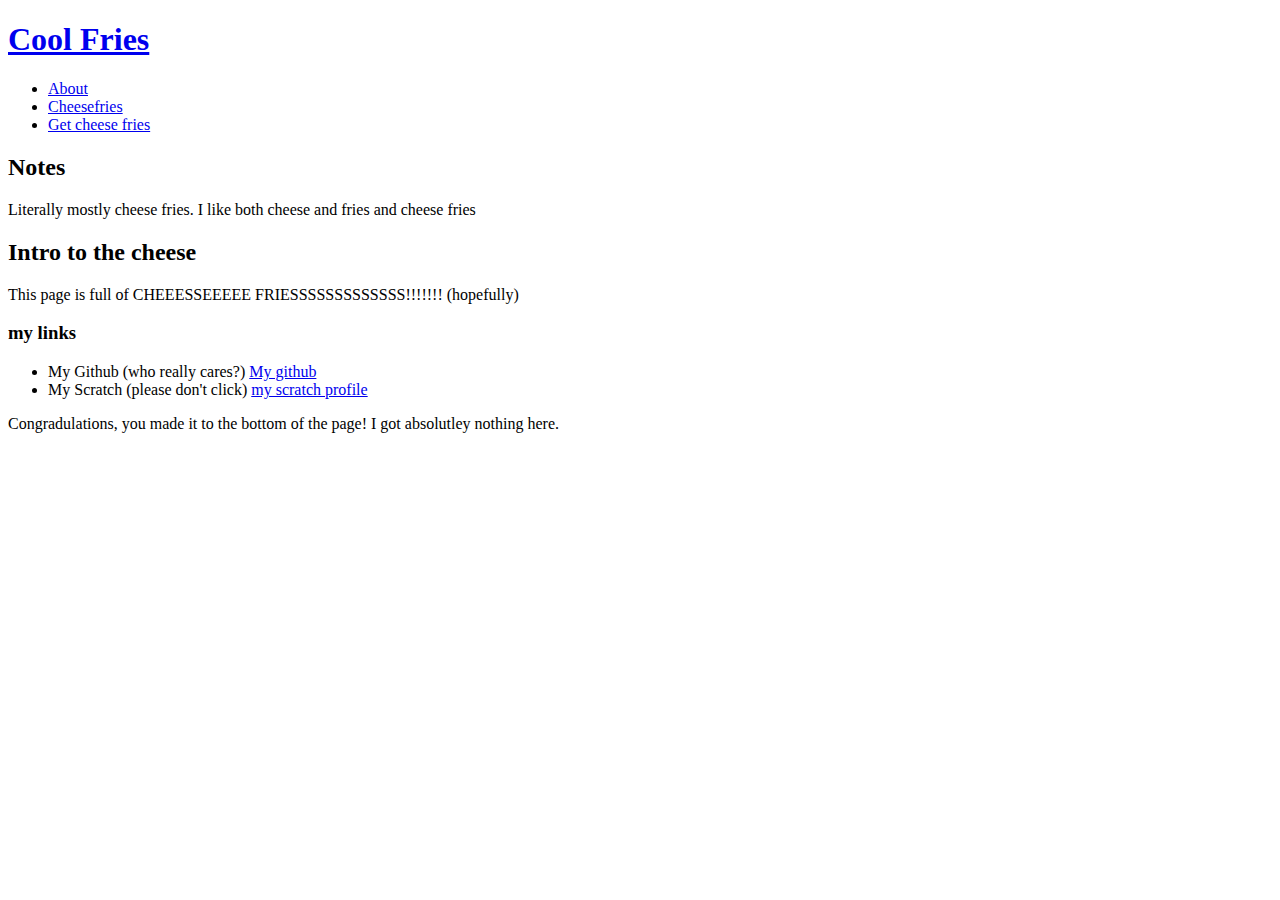
==== index.html @ bf8d14c1 "more work done" ====
<!-- main website design -->
<!doctype html>
<html lang="en">


<head>
    <meta charset="utf-8" />
    <meta name="description" content= cheese fries />
    <title>CHEESYFRIES THE WEBSITE</title>
    <meta name="Things and stuff">
    <meta name="viewport" content="width=device-width, initial-scale=1" />
    <meta http-equiv="X-UA-Compatible" content="ie=edge" />
</head>

<body class="page-sub">
    <header>
         <div class="site-id">
            <h1><a href="index.html">Cool Fries</a></h1>
        </div>
         <nav class="site-nav">
             <ul>
                 <li><A href="about.html">About</a></li>
                 <li><a href="notes.html">Cheesefries</a></li>
                 <li><a href="store.html">Get cheese fries</a></li>
            </ul>
         </nav>
    </header>
    <main>
        <section class="hero">
            <h2>Notes</h2>
            <p>Literally mostly cheese fries. I like both cheese and fries and cheese fries</p>
        </section>
    </main>
        <section>
            <div class="container two-col-sidebar">


                <div class="#primary">

                    <h2 id="intro">Intro to the cheese</h2>
                    <p id="about">
                        This page is full of CHEEESSEEEEE FRIESSSSSSSSSSSSS!!!!!!! (hopefully)
                    </p>

                    <h3 id="links">my links</h3>
                    <ul>
                        <li>
                            My Github (who really cares?)
                            <a href="https://github.com/Ayden-Potato">My github</a>
                        </li>
                        <li>
                            My Scratch (please don't click)
                            <a href="https://scratch.mit.edu/users/aydenismyname808/">my scratch profile</a>
                        </li>
                    </ul>
                </div>
            </div>
        </section>
    </main>

    <footer>
        <p>Congradulations, you made it to the bottom of the page! I got absolutley nothing here.</p>
    </footer>
</body>
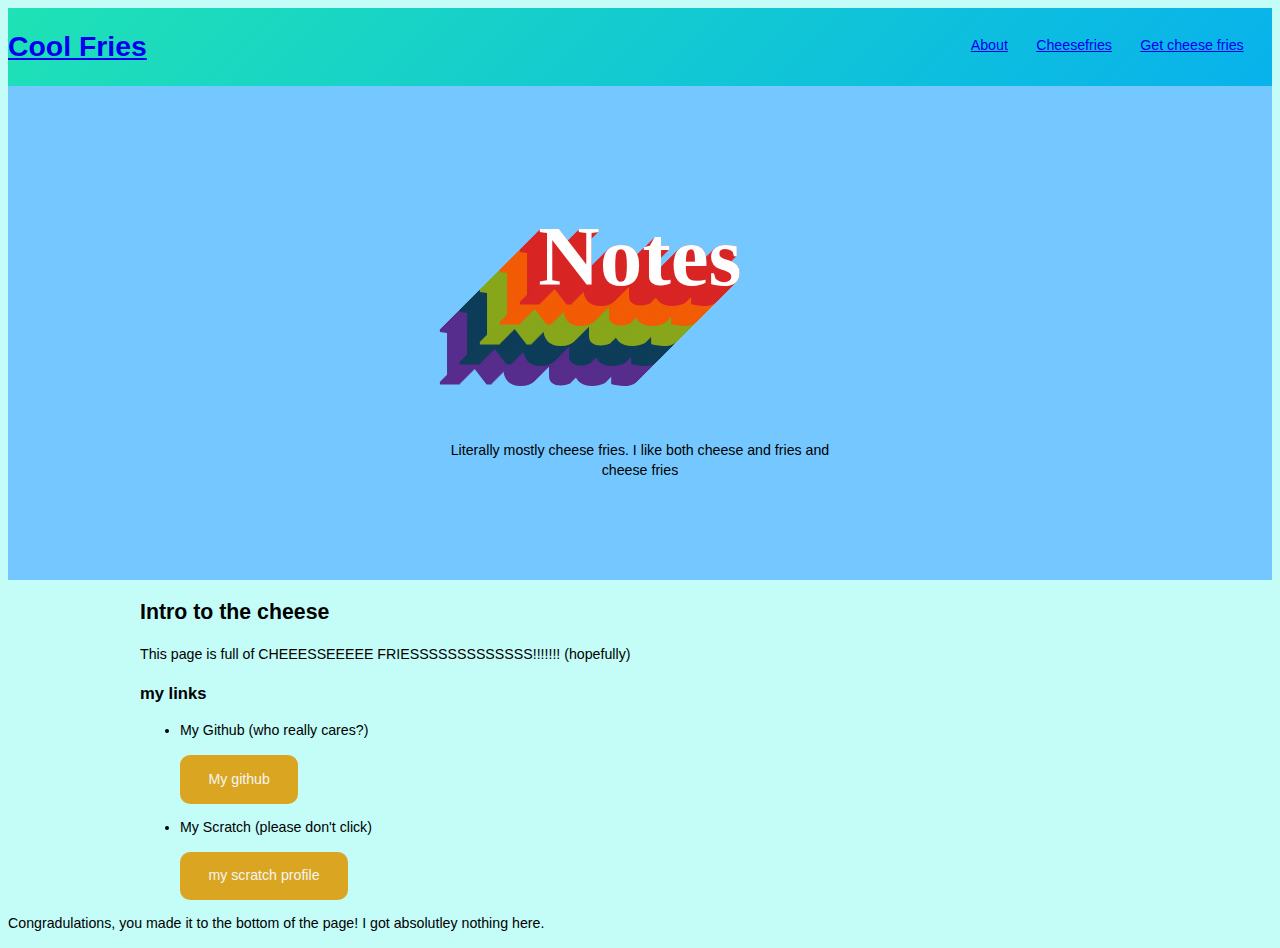
==== commit 54d47d12: "css" ====
--- a/index.html
+++ b/index.html
@@ -10,6 +10,7 @@
     <meta name="Things and stuff">
     <meta name="viewport" content="width=device-width, initial-scale=1" />
     <meta http-equiv="X-UA-Compatible" content="ie=edge" />
+    <link href="css/style.css" rel="stylesheet" type="text/css" />
 </head>
 
 <body class="page-sub">
@@ -27,7 +28,9 @@
     </header>
     <main>
         <section class="hero">
-            <h2>Notes</h2>
+            <div class="text-retro-shadow">
+                <h1>Notes</h1>
+            </div>
             <p>Literally mostly cheese fries. I like both cheese and fries and cheese fries</p>
         </section>
     </main>
@@ -45,12 +48,12 @@
                     <h3 id="links">my links</h3>
                     <ul>
                         <li>
-                            My Github (who really cares?)
-                            <a href="https://github.com/Ayden-Potato">My github</a>
+                            <p>My Github (who really cares?)</p>
+                            <a class="button" href="https://github.com/Ayden-Potato">My github</a>
                         </li>
                         <li>
-                            My Scratch (please don't click)
-                            <a href="https://scratch.mit.edu/users/aydenismyname808/">my scratch profile</a>
+                            <p>My Scratch (please don't click)</p>
+                            <a class="button" href="https://scratch.mit.edu/users/aydenismyname808/">my scratch profile</a>
                         </li>
                     </ul>
                 </div>
--- a/css/style.css
+++ b/css/style.css
@@ -0,0 +1,212 @@
+/* background */
+body {
+    background: rgb(196, 253, 248);
+}
+
+/* container */
+.container {
+    max-width: 1000px;
+    margin: 0 auto;
+}
+
+/* Typography */
+body {
+    font-family: Arial, Arial, sans-serif;
+    font-size: 88.75%;
+    line-height: 1.4;
+}
+
+/* responsive images */
+img {
+    max-width: 100%;
+    height: auto;
+}
+
+/* buttons */
+.button {
+    display: inline-block;
+    padding: 1em 2em;
+    text-decoration:rgb(0, 177, 94);
+    background-color:goldenrod;
+    color: whitesmoke;
+    border-radius: 10px;
+}
+.button:hover {
+    background-color:darkgoldenrod;
+    color: whitesmoke;
+}
+.button.dark {
+    color: whitesmoke;
+    background-color:goldenrod;
+}
+.button.dark:hover {
+    background-color:darkgoldenrod;
+}
+
+/* header */
+header {
+    display:flex;
+    justify-content: space-between;
+}
+
+/* site navigation */
+.site-nav ul {
+    display: flex;
+    justify-content: flex-end;
+    margin: 0;
+    padding: 1em;
+    list-style: none;
+}
+
+.site-nav  a {
+    display: block;
+    padding: 1em;
+}
+
+/* main */
+main {
+    background:rgb(119, 187, 255);
+}
+
+/* HERO SECTION */
+.hero {
+    background-color: rgb(117, 200, 255);
+    text-align: center;
+    color: rgb(0, 0, 0);
+    padding: 6em 1em;
+}
+
+.hero h2 {
+    font-size: 6em;
+    line-height: 1;
+    text-transform: uppercase;
+    margin: 0 auto;
+}
+
+.hero p {
+    max-width: 30em;
+    margin: 1em auto;
+}
+
+/* COURSES SECTION */
+.courses {
+    padding: 6em 1em;
+    display: grid;
+    justify-content: center;
+    text-align: center;
+}
+
+.courses ul {
+    max-width: 400px;
+    margin: 0 auto;
+    padding: 0;
+    list-style: none;
+}
+
+.courses img{
+    display: block;
+    margin-bottom: 1em;
+}
+
+/* retro text made by teacher */
+@keyframes animateShadow {
+    0% {
+      text-shadow: 0px 0px #D92525, -1px 1px #ff0000, -2px 2px #D92525, -3px 3px #ff0000, -4px 4px #D92525, -5px 5px #ff0000, -6px 6px #D92525, -7px 7px #ff0000, -8px 8px #D92525, -9px 9px #D92525, -10px 10px #D92525, -11px 11px #D92525, -12px 12px #D92525, -13px 13px #D92525, -14px 14px #D92525, -15px 15px #D92525, -16px 16px #D92525, -17px 17px #D92525, -18px 18px #D92525, -19px 19px #D92525, -20px 20px #D92525, -21px 21px #F25C05, -22px 22px #F25C05, -23px 23px #F25C05, -24px 24px #F25C05, -25px 25px #F25C05, -26px 26px #F25C05, -27px 27px #F25C05, -28px 28px #F25C05, -29px 29px #F25C05, -30px 30px #F25C05, -31px 31px #F25C05, -32px 32px #F25C05, -33px 33px #F25C05, -34px 34px #F25C05, -35px 35px #F25C05, -36px 36px #F25C05, -37px 37px #F25C05, -38px 38px #F25C05, -39px 39px #F25C05, -40px 40px #F25C05, -41px 41px #88A61B, -42px 42px #88A61B, -43px 43px #88A61B, -44px 44px #88A61B, -45px 45px #88A61B, -46px 46px #88A61B, -47px 47px #88A61B, -48px 48px #88A61B, -49px 49px #88A61B, -50px 50px #88A61B, -51px 51px #88A61B, -52px 52px #88A61B, -53px 53px #88A61B, -54px 54px #88A61B, -55px 55px #88A61B, -56px 56px #88A61B, -57px 57px #88A61B, -58px 58px #88A61B, -59px 59px #88A61B, -60px 60px #88A61B, -61px 61px #0E3D59, -62px 62px #0E3D59, -63px 63px #0E3D59, -64px 64px #0E3D59, -65px 65px #0E3D59, -66px 66px #0E3D59, -67px 67px #0E3D59, -68px 68px #0E3D59, -69px 69px #0E3D59, -70px 70px #0E3D59, -71px 71px #0E3D59, -72px 72px #0E3D59, -73px 73px #0E3D59, -74px 74px #0E3D59, -75px 75px #0E3D59, -76px 76px #0E3D59, -77px 77px #0E3D59, -78px 78px #0E3D59, -79px 79px #0E3D59, -80px 80px #0E3D59, -81px 81px #572D8C, -82px 82px #572D8C, -83px 83px #572D8C, -84px 84px #572D8C, -85px 85px #572D8C, -86px 86px #572D8C, -87px 87px #572D8C, -88px 88px #572D8C, -89px 89px #572D8C, -90px 90px #572D8C, -91px 91px #572D8C, -92px 92px #572D8C, -93px 93px #572D8C, -94px 94px #572D8C, -95px 95px #572D8C, -96px 96px #572D8C, -97px 97px #572D8C, -98px 98px #572D8C, -99px 99px #572D8C, -100px 100px #572D8C;
+    }
+    15% {
+      text-shadow: 0px 0px #F25C05, -1px 1px #F25C05, -2px 2px #F25C05, -3px 3px #F25C05, -4px 4px #F25C05, -5px 5px #F25C05, -6px 6px #F25C05, -7px 7px #F25C05, -8px 8px #F25C05, -9px 9px #F25C05, -10px 10px #F25C05, -11px 11px #F25C05, -12px 12px #F25C05, -13px 13px #F25C05, -14px 14px #F25C05, -15px 15px #F25C05, -16px 16px #F25C05, -17px 17px #F25C05, -18px 18px #F25C05, -19px 19px #F25C05, -20px 20px #F25C05, -21px 21px #88A61B, -22px 22px #88A61B, -23px 23px #88A61B, -24px 24px #88A61B, -25px 25px #88A61B, -26px 26px #88A61B, -27px 27px #88A61B, -28px 28px #88A61B, -29px 29px #88A61B, -30px 30px #88A61B, -31px 31px #88A61B, -32px 32px #88A61B, -33px 33px #88A61B, -34px 34px #88A61B, -35px 35px #88A61B, -36px 36px #88A61B, -37px 37px #88A61B, -38px 38px #88A61B, -39px 39px #88A61B, -40px 40px #88A61B, -41px 41px #0E3D59, -42px 42px #0E3D59, -43px 43px #0E3D59, -44px 44px #0E3D59, -45px 45px #0E3D59, -46px 46px #0E3D59, -47px 47px #0E3D59, -48px 48px #0E3D59, -49px 49px #0E3D59, -50px 50px #0E3D59, -51px 51px #0E3D59, -52px 52px #0E3D59, -53px 53px #0E3D59, -54px 54px #0E3D59, -55px 55px #0E3D59, -56px 56px #0E3D59, -57px 57px #0E3D59, -58px 58px #0E3D59, -59px 59px #0E3D59, -60px 60px #0E3D59, -61px 61px #572D8C, -62px 62px #572D8C, -63px 63px #572D8C, -64px 64px #572D8C, -65px 65px #572D8C, -66px 66px #572D8C, -67px 67px #572D8C, -68px 68px #572D8C, -69px 69px #572D8C, -70px 70px #572D8C, -71px 71px #572D8C, -72px 72px #572D8C, -73px 73px #572D8C, -74px 74px #572D8C, -75px 75px #572D8C, -76px 76px #572D8C, -77px 77px #572D8C, -78px 78px #572D8C, -79px 79px #572D8C, -80px 80px #572D8C, -81px 81px #D92525, -82px 82px #D92525, -83px 83px #D92525, -84px 84px #D92525, -85px 85px #D92525, -86px 86px #D92525, -87px 87px #D92525, -88px 88px #D92525, -89px 89px #D92525, -90px 90px #D92525, -91px 91px #D92525, -92px 92px #D92525, -93px 93px #D92525, -94px 94px #D92525, -95px 95px #D92525, -96px 96px #D92525, -97px 97px #D92525, -98px 98px #D92525, -99px 99px #D92525, -100px 100px #D92525;
+    }
+    35% {
+      text-shadow: 0px 0px #88A61B, -1px 1px #88A61B, -2px 2px #88A61B, -3px 3px #88A61B, -4px 4px #88A61B, -5px 5px #88A61B, -6px 6px #88A61B, -7px 7px #88A61B, -8px 8px #88A61B, -9px 9px #88A61B, -10px 10px #88A61B, -11px 11px #88A61B, -12px 12px #88A61B, -13px 13px #88A61B, -14px 14px #88A61B, -15px 15px #88A61B, -16px 16px #88A61B, -17px 17px #88A61B, -18px 18px #88A61B, -19px 19px #88A61B, -20px 20px #88A61B, -21px 21px #0E3D59, -22px 22px #0E3D59, -23px 23px #0E3D59, -24px 24px #0E3D59, -25px 25px #0E3D59, -26px 26px #0E3D59, -27px 27px #0E3D59, -28px 28px #0E3D59, -29px 29px #0E3D59, -30px 30px #0E3D59, -31px 31px #0E3D59, -32px 32px #0E3D59, -33px 33px #0E3D59, -34px 34px #0E3D59, -35px 35px #0E3D59, -36px 36px #0E3D59, -37px 37px #0E3D59, -38px 38px #0E3D59, -39px 39px #0E3D59, -40px 40px #0E3D59, -41px 41px #572D8C, -42px 42px #572D8C, -43px 43px #572D8C, -44px 44px #572D8C, -45px 45px #572D8C, -46px 46px #572D8C, -47px 47px #572D8C, -48px 48px #572D8C, -49px 49px #572D8C, -50px 50px #572D8C, -51px 51px #572D8C, -52px 52px #572D8C, -53px 53px #572D8C, -54px 54px #572D8C, -55px 55px #572D8C, -56px 56px #572D8C, -57px 57px #572D8C, -58px 58px #572D8C, -59px 59px #572D8C, -60px 60px #572D8C, -61px 61px #D92525, -62px 62px #D92525, -63px 63px #D92525, -64px 64px #D92525, -65px 65px #D92525, -66px 66px #D92525, -67px 67px #D92525, -68px 68px #D92525, -69px 69px #D92525, -70px 70px #D92525, -71px 71px #D92525, -72px 72px #D92525, -73px 73px #D92525, -74px 74px #D92525, -75px 75px #D92525, -76px 76px #D92525, -77px 77px #D92525, -78px 78px #D92525, -79px 79px #D92525, -80px 80px #D92525, -81px 81px #F25C05, -82px 82px #F25C05, -83px 83px #F25C05, -84px 84px #F25C05, -85px 85px #F25C05, -86px 86px #F25C05, -87px 87px #F25C05, -88px 88px #F25C05, -89px 89px #F25C05, -90px 90px #F25C05, -91px 91px #F25C05, -92px 92px #F25C05, -93px 93px #F25C05, -94px 94px #F25C05, -95px 95px #F25C05, -96px 96px #F25C05, -97px 97px #F25C05, -98px 98px #F25C05, -99px 99px #F25C05, -100px 100px #F25C05;
+    }
+    50% {
+      text-shadow: 0px 0px #0E3D59, -1px 1px #0E3D59, -2px 2px #0E3D59, -3px 3px #0E3D59, -4px 4px #0E3D59, -5px 5px #0E3D59, -6px 6px #0E3D59, -7px 7px #0E3D59, -8px 8px #0E3D59, -9px 9px #0E3D59, -10px 10px #0E3D59, -11px 11px #0E3D59, -12px 12px #0E3D59, -13px 13px #0E3D59, -14px 14px #0E3D59, -15px 15px #0E3D59, -16px 16px #0E3D59, -17px 17px #0E3D59, -18px 18px #0E3D59, -19px 19px #0E3D59, -20px 20px #0E3D59, -21px 21px #572D8C, -22px 22px #572D8C, -23px 23px #572D8C, -24px 24px #572D8C, -25px 25px #572D8C, -26px 26px #572D8C, -27px 27px #572D8C, -28px 28px #572D8C, -29px 29px #572D8C, -30px 30px #572D8C, -31px 31px #572D8C, -32px 32px #572D8C, -33px 33px #572D8C, -34px 34px #572D8C, -35px 35px #572D8C, -36px 36px #572D8C, -37px 37px #572D8C, -38px 38px #572D8C, -39px 39px #572D8C, -40px 40px #572D8C, -41px 41px #D92525, -42px 42px #D92525, -43px 43px #D92525, -44px 44px #D92525, -45px 45px #D92525, -46px 46px #D92525, -47px 47px #D92525, -48px 48px #D92525, -49px 49px #D92525, -50px 50px #D92525, -51px 51px #D92525, -52px 52px #D92525, -53px 53px #D92525, -54px 54px #D92525, -55px 55px #D92525, -56px 56px #D92525, -57px 57px #D92525, -58px 58px #D92525, -59px 59px #D92525, -60px 60px #D92525, -61px 61px #F25C05, -62px 62px #F25C05, -63px 63px #F25C05, -64px 64px #F25C05, -65px 65px #F25C05, -66px 66px #F25C05, -67px 67px #F25C05, -68px 68px #F25C05, -69px 69px #F25C05, -70px 70px #F25C05, -71px 71px #F25C05, -72px 72px #F25C05, -73px 73px #F25C05, -74px 74px #F25C05, -75px 75px #F25C05, -76px 76px #F25C05, -77px 77px #F25C05, -78px 78px #F25C05, -79px 79px #F25C05, -80px 80px #F25C05, -81px 81px #88A61B, -82px 82px #88A61B, -83px 83px #88A61B, -84px 84px #88A61B, -85px 85px #88A61B, -86px 86px #88A61B, -87px 87px #88A61B, -88px 88px #88A61B, -89px 89px #88A61B, -90px 90px #88A61B, -91px 91px #88A61B, -92px 92px #88A61B, -93px 93px #88A61B, -94px 94px #88A61B, -95px 95px #88A61B, -96px 96px #88A61B, -97px 97px #88A61B, -98px 98px #88A61B, -99px 99px #88A61B, -100px 100px #88A61B;
+    }
+    70% {
+      text-shadow: 0px 0px #572D8C, -1px 1px #572D8C, -2px 2px #572D8C, -3px 3px #572D8C, -4px 4px #572D8C, -5px 5px #572D8C, -6px 6px #572D8C, -7px 7px #572D8C, -8px 8px #572D8C, -9px 9px #572D8C, -10px 10px #572D8C, -11px 11px #572D8C, -12px 12px #572D8C, -13px 13px #572D8C, -14px 14px #572D8C, -15px 15px #572D8C, -16px 16px #572D8C, -17px 17px #572D8C, -18px 18px #572D8C, -19px 19px #572D8C, -20px 20px #572D8C, -21px 21px #D92525, -22px 22px #D92525, -23px 23px #D92525, -24px 24px #D92525, -25px 25px #D92525, -26px 26px #D92525, -27px 27px #D92525, -28px 28px #D92525, -29px 29px #D92525, -30px 30px #D92525, -31px 31px #D92525, -32px 32px #D92525, -33px 33px #D92525, -34px 34px #D92525, -35px 35px #D92525, -36px 36px #D92525, -37px 37px #D92525, -38px 38px #D92525, -39px 39px #D92525, -40px 40px #D92525, -41px 41px #F25C05, -42px 42px #F25C05, -43px 43px #F25C05, -44px 44px #F25C05, -45px 45px #F25C05, -46px 46px #F25C05, -47px 47px #F25C05, -48px 48px #F25C05, -49px 49px #F25C05, -50px 50px #F25C05, -51px 51px #F25C05, -52px 52px #F25C05, -53px 53px #F25C05, -54px 54px #F25C05, -55px 55px #F25C05, -56px 56px #F25C05, -57px 57px #F25C05, -58px 58px #F25C05, -59px 59px #F25C05, -60px 60px #F25C05, -61px 61px #88A61B, -62px 62px #88A61B, -63px 63px #88A61B, -64px 64px #88A61B, -65px 65px #88A61B, -66px 66px #88A61B, -67px 67px #88A61B, -68px 68px #88A61B, -69px 69px #88A61B, -70px 70px #88A61B, -71px 71px #88A61B, -72px 72px #88A61B, -73px 73px #88A61B, -74px 74px #88A61B, -75px 75px #88A61B, -76px 76px #88A61B, -77px 77px #88A61B, -78px 78px #88A61B, -79px 79px #88A61B, -80px 80px #88A61B, -81px 81px #0E3D59, -82px 82px #0E3D59, -83px 83px #0E3D59, -84px 84px #0E3D59, -85px 85px #0E3D59, -86px 86px #0E3D59, -87px 87px #0E3D59, -88px 88px #0E3D59, -89px 89px #0E3D59, -90px 90px #0E3D59, -91px 91px #0E3D59, -92px 92px #0E3D59, -93px 93px #0E3D59, -94px 94px #0E3D59, -95px 95px #0E3D59, -96px 96px #0E3D59, -97px 97px #0E3D59, -98px 98px #0E3D59, -99px 99px #0E3D59, -100px 100px #0E3D59;
+    }
+    100% {
+      text-shadow: 0px 0px #D92525, -1px 1px #D92525, -2px 2px #D92525, -3px 3px #D92525, -4px 4px #D92525, -5px 5px #D92525, -6px 6px #D92525, -7px 7px #D92525, -8px 8px #D92525, -9px 9px #D92525, -10px 10px #D92525, -11px 11px #D92525, -12px 12px #D92525, -13px 13px #D92525, -14px 14px #D92525, -15px 15px #D92525, -16px 16px #D92525, -17px 17px #D92525, -18px 18px #D92525, -19px 19px #D92525, -20px 20px #D92525, -21px 21px #F25C05, -22px 22px #F25C05, -23px 23px #F25C05, -24px 24px #F25C05, -25px 25px #F25C05, -26px 26px #F25C05, -27px 27px #F25C05, -28px 28px #F25C05, -29px 29px #F25C05, -30px 30px #F25C05, -31px 31px #F25C05, -32px 32px #F25C05, -33px 33px #F25C05, -34px 34px #F25C05, -35px 35px #F25C05, -36px 36px #F25C05, -37px 37px #F25C05, -38px 38px #F25C05, -39px 39px #F25C05, -40px 40px #F25C05, -41px 41px #88A61B, -42px 42px #88A61B, -43px 43px #88A61B, -44px 44px #88A61B, -45px 45px #88A61B, -46px 46px #88A61B, -47px 47px #88A61B, -48px 48px #88A61B, -49px 49px #88A61B, -50px 50px #88A61B, -51px 51px #88A61B, -52px 52px #88A61B, -53px 53px #88A61B, -54px 54px #88A61B, -55px 55px #88A61B, -56px 56px #88A61B, -57px 57px #88A61B, -58px 58px #88A61B, -59px 59px #88A61B, -60px 60px #88A61B, -61px 61px #0E3D59, -62px 62px #0E3D59, -63px 63px #0E3D59, -64px 64px #0E3D59, -65px 65px #0E3D59, -66px 66px #0E3D59, -67px 67px #0E3D59, -68px 68px #0E3D59, -69px 69px #0E3D59, -70px 70px #0E3D59, -71px 71px #0E3D59, -72px 72px #0E3D59, -73px 73px #0E3D59, -74px 74px #0E3D59, -75px 75px #0E3D59, -76px 76px #0E3D59, -77px 77px #0E3D59, -78px 78px #0E3D59, -79px 79px #0E3D59, -80px 80px #0E3D59, -81px 81px #572D8C, -82px 82px #572D8C, -83px 83px #572D8C, -84px 84px #572D8C, -85px 85px #572D8C, -86px 86px #572D8C, -87px 87px #572D8C, -88px 88px #572D8C, -89px 89px #572D8C, -90px 90px #572D8C, -91px 91px #572D8C, -92px 92px #572D8C, -93px 93px #572D8C, -94px 94px #572D8C, -95px 95px #572D8C, -96px 96px #572D8C, -97px 97px #572D8C, -98px 98px #572D8C, -99px 99px #572D8C, -100px 100px #572D8C;
+    }
+  }
+  .text-retro-shadow {
+    min-height: 10vh;
+    display: grid;
+    place-items: center;
+  }
+  
+  .text-retro-shadow h1 {
+    padding: 1.5em 0 0.5em 0;
+    text-align: center;
+    margin: -1em auto 1em auto;
+    max-width: 50vw;
+    font-size: 6em;
+    line-height: 1;
+    color: #fefefe;
+    font-family: Georgia;
+    text-shadow: 0px 0px #D92525, -1px 1px #D92525, -2px 2px #D92525, -3px 3px #D92525, -4px 4px #D92525, -5px 5px #D92525, -6px 6px #D92525, -7px 7px #D92525, -8px 8px #D92525, -9px 9px #D92525, -10px 10px #D92525, -11px 11px #D92525, -12px 12px #D92525, -13px 13px #D92525, -14px 14px #D92525, -15px 15px #D92525, -16px 16px #D92525, -17px 17px #D92525, -18px 18px #D92525, -19px 19px #D92525, -20px 20px #D92525, -21px 21px #F25C05, -22px 22px #F25C05, -23px 23px #F25C05, -24px 24px #F25C05, -25px 25px #F25C05, -26px 26px #F25C05, -27px 27px #F25C05, -28px 28px #F25C05, -29px 29px #F25C05, -30px 30px #F25C05, -31px 31px #F25C05, -32px 32px #F25C05, -33px 33px #F25C05, -34px 34px #F25C05, -35px 35px #F25C05, -36px 36px #F25C05, -37px 37px #F25C05, -38px 38px #F25C05, -39px 39px #F25C05, -40px 40px #F25C05, -41px 41px #88A61B, -42px 42px #88A61B, -43px 43px #88A61B, -44px 44px #88A61B, -45px 45px #88A61B, -46px 46px #88A61B, -47px 47px #88A61B, -48px 48px #88A61B, -49px 49px #88A61B, -50px 50px #88A61B, -51px 51px #88A61B, -52px 52px #88A61B, -53px 53px #88A61B, -54px 54px #88A61B, -55px 55px #88A61B, -56px 56px #88A61B, -57px 57px #88A61B, -58px 58px #88A61B, -59px 59px #88A61B, -60px 60px #88A61B, -61px 61px #0E3D59, -62px 62px #0E3D59, -63px 63px #0E3D59, -64px 64px #0E3D59, -65px 65px #0E3D59, -66px 66px #0E3D59, -67px 67px #0E3D59, -68px 68px #0E3D59, -69px 69px #0E3D59, -70px 70px #0E3D59, -71px 71px #0E3D59, -72px 72px #0E3D59, -73px 73px #0E3D59, -74px 74px #0E3D59, -75px 75px #0E3D59, -76px 76px #0E3D59, -77px 77px #0E3D59, -78px 78px #0E3D59, -79px 79px #0E3D59, -80px 80px #0E3D59, -81px 81px #572D8C, -82px 82px #572D8C, -83px 83px #572D8C, -84px 84px #572D8C, -85px 85px #572D8C, -86px 86px #572D8C, -87px 87px #572D8C, -88px 88px #572D8C, -89px 89px #572D8C, -90px 90px #572D8C, -91px 91px #572D8C, -92px 92px #572D8C, -93px 93px #572D8C, -94px 94px #572D8C, -95px 95px #572D8C, -96px 96px #572D8C, -97px 97px #572D8C, -98px 98px #572D8C, -99px 99px #572D8C, -100px 100px #572D8C;
+    animation-name: animateShadow;
+    animation-duration: 0.4s;
+    animation-iteration-count: infinite;
+  }
+
+/* retro text made by teacher */
+@keyframes animateShadow {
+    0% {
+      text-shadow: 0px 0px #D92525, -1px 1px #ff0000, -2px 2px #D92525, -3px 3px #ff0000, -4px 4px #D92525, -5px 5px #ff0000, -6px 6px #D92525, -7px 7px #ff0000, -8px 8px #D92525, -9px 9px #D92525, -10px 10px #D92525, -11px 11px #D92525, -12px 12px #D92525, -13px 13px #D92525, -14px 14px #D92525, -15px 15px #D92525, -16px 16px #D92525, -17px 17px #D92525, -18px 18px #D92525, -19px 19px #D92525, -20px 20px #D92525, -21px 21px #F25C05, -22px 22px #F25C05, -23px 23px #F25C05, -24px 24px #F25C05, -25px 25px #F25C05, -26px 26px #F25C05, -27px 27px #F25C05, -28px 28px #F25C05, -29px 29px #F25C05, -30px 30px #F25C05, -31px 31px #F25C05, -32px 32px #F25C05, -33px 33px #F25C05, -34px 34px #F25C05, -35px 35px #F25C05, -36px 36px #F25C05, -37px 37px #F25C05, -38px 38px #F25C05, -39px 39px #F25C05, -40px 40px #F25C05, -41px 41px #88A61B, -42px 42px #88A61B, -43px 43px #88A61B, -44px 44px #88A61B, -45px 45px #88A61B, -46px 46px #88A61B, -47px 47px #88A61B, -48px 48px #88A61B, -49px 49px #88A61B, -50px 50px #88A61B, -51px 51px #88A61B, -52px 52px #88A61B, -53px 53px #88A61B, -54px 54px #88A61B, -55px 55px #88A61B, -56px 56px #88A61B, -57px 57px #88A61B, -58px 58px #88A61B, -59px 59px #88A61B, -60px 60px #88A61B, -61px 61px #0E3D59, -62px 62px #0E3D59, -63px 63px #0E3D59, -64px 64px #0E3D59, -65px 65px #0E3D59, -66px 66px #0E3D59, -67px 67px #0E3D59, -68px 68px #0E3D59, -69px 69px #0E3D59, -70px 70px #0E3D59, -71px 71px #0E3D59, -72px 72px #0E3D59, -73px 73px #0E3D59, -74px 74px #0E3D59, -75px 75px #0E3D59, -76px 76px #0E3D59, -77px 77px #0E3D59, -78px 78px #0E3D59, -79px 79px #0E3D59, -80px 80px #0E3D59, -81px 81px #572D8C, -82px 82px #572D8C, -83px 83px #572D8C, -84px 84px #572D8C, -85px 85px #572D8C, -86px 86px #572D8C, -87px 87px #572D8C, -88px 88px #572D8C, -89px 89px #572D8C, -90px 90px #572D8C, -91px 91px #572D8C, -92px 92px #572D8C, -93px 93px #572D8C, -94px 94px #572D8C, -95px 95px #572D8C, -96px 96px #572D8C, -97px 97px #572D8C, -98px 98px #572D8C, -99px 99px #572D8C, -100px 100px #572D8C;
+    }
+    20% {
+      text-shadow: 0px 0px #F25C05, -1px 1px #F25C05, -2px 2px #F25C05, -3px 3px #F25C05, -4px 4px #F25C05, -5px 5px #F25C05, -6px 6px #F25C05, -7px 7px #F25C05, -8px 8px #F25C05, -9px 9px #F25C05, -10px 10px #F25C05, -11px 11px #F25C05, -12px 12px #F25C05, -13px 13px #F25C05, -14px 14px #F25C05, -15px 15px #F25C05, -16px 16px #F25C05, -17px 17px #F25C05, -18px 18px #F25C05, -19px 19px #F25C05, -20px 20px #F25C05, -21px 21px #88A61B, -22px 22px #88A61B, -23px 23px #88A61B, -24px 24px #88A61B, -25px 25px #88A61B, -26px 26px #88A61B, -27px 27px #88A61B, -28px 28px #88A61B, -29px 29px #88A61B, -30px 30px #88A61B, -31px 31px #88A61B, -32px 32px #88A61B, -33px 33px #88A61B, -34px 34px #88A61B, -35px 35px #88A61B, -36px 36px #88A61B, -37px 37px #88A61B, -38px 38px #88A61B, -39px 39px #88A61B, -40px 40px #88A61B, -41px 41px #0E3D59, -42px 42px #0E3D59, -43px 43px #0E3D59, -44px 44px #0E3D59, -45px 45px #0E3D59, -46px 46px #0E3D59, -47px 47px #0E3D59, -48px 48px #0E3D59, -49px 49px #0E3D59, -50px 50px #0E3D59, -51px 51px #0E3D59, -52px 52px #0E3D59, -53px 53px #0E3D59, -54px 54px #0E3D59, -55px 55px #0E3D59, -56px 56px #0E3D59, -57px 57px #0E3D59, -58px 58px #0E3D59, -59px 59px #0E3D59, -60px 60px #0E3D59, -61px 61px #572D8C, -62px 62px #572D8C, -63px 63px #572D8C, -64px 64px #572D8C, -65px 65px #572D8C, -66px 66px #572D8C, -67px 67px #572D8C, -68px 68px #572D8C, -69px 69px #572D8C, -70px 70px #572D8C, -71px 71px #572D8C, -72px 72px #572D8C, -73px 73px #572D8C, -74px 74px #572D8C, -75px 75px #572D8C, -76px 76px #572D8C, -77px 77px #572D8C, -78px 78px #572D8C, -79px 79px #572D8C, -80px 80px #572D8C, -81px 81px #D92525, -82px 82px #D92525, -83px 83px #D92525, -84px 84px #D92525, -85px 85px #D92525, -86px 86px #D92525, -87px 87px #D92525, -88px 88px #D92525, -89px 89px #D92525, -90px 90px #D92525, -91px 91px #D92525, -92px 92px #D92525, -93px 93px #D92525, -94px 94px #D92525, -95px 95px #D92525, -96px 96px #D92525, -97px 97px #D92525, -98px 98px #D92525, -99px 99px #D92525, -100px 100px #D92525;
+    }
+    40% {
+      text-shadow: 0px 0px #88A61B, -1px 1px #88A61B, -2px 2px #88A61B, -3px 3px #88A61B, -4px 4px #88A61B, -5px 5px #88A61B, -6px 6px #88A61B, -7px 7px #88A61B, -8px 8px #88A61B, -9px 9px #88A61B, -10px 10px #88A61B, -11px 11px #88A61B, -12px 12px #88A61B, -13px 13px #88A61B, -14px 14px #88A61B, -15px 15px #88A61B, -16px 16px #88A61B, -17px 17px #88A61B, -18px 18px #88A61B, -19px 19px #88A61B, -20px 20px #88A61B, -21px 21px #0E3D59, -22px 22px #0E3D59, -23px 23px #0E3D59, -24px 24px #0E3D59, -25px 25px #0E3D59, -26px 26px #0E3D59, -27px 27px #0E3D59, -28px 28px #0E3D59, -29px 29px #0E3D59, -30px 30px #0E3D59, -31px 31px #0E3D59, -32px 32px #0E3D59, -33px 33px #0E3D59, -34px 34px #0E3D59, -35px 35px #0E3D59, -36px 36px #0E3D59, -37px 37px #0E3D59, -38px 38px #0E3D59, -39px 39px #0E3D59, -40px 40px #0E3D59, -41px 41px #572D8C, -42px 42px #572D8C, -43px 43px #572D8C, -44px 44px #572D8C, -45px 45px #572D8C, -46px 46px #572D8C, -47px 47px #572D8C, -48px 48px #572D8C, -49px 49px #572D8C, -50px 50px #572D8C, -51px 51px #572D8C, -52px 52px #572D8C, -53px 53px #572D8C, -54px 54px #572D8C, -55px 55px #572D8C, -56px 56px #572D8C, -57px 57px #572D8C, -58px 58px #572D8C, -59px 59px #572D8C, -60px 60px #572D8C, -61px 61px #D92525, -62px 62px #D92525, -63px 63px #D92525, -64px 64px #D92525, -65px 65px #D92525, -66px 66px #D92525, -67px 67px #D92525, -68px 68px #D92525, -69px 69px #D92525, -70px 70px #D92525, -71px 71px #D92525, -72px 72px #D92525, -73px 73px #D92525, -74px 74px #D92525, -75px 75px #D92525, -76px 76px #D92525, -77px 77px #D92525, -78px 78px #D92525, -79px 79px #D92525, -80px 80px #D92525, -81px 81px #F25C05, -82px 82px #F25C05, -83px 83px #F25C05, -84px 84px #F25C05, -85px 85px #F25C05, -86px 86px #F25C05, -87px 87px #F25C05, -88px 88px #F25C05, -89px 89px #F25C05, -90px 90px #F25C05, -91px 91px #F25C05, -92px 92px #F25C05, -93px 93px #F25C05, -94px 94px #F25C05, -95px 95px #F25C05, -96px 96px #F25C05, -97px 97px #F25C05, -98px 98px #F25C05, -99px 99px #F25C05, -100px 100px #F25C05;
+    }
+    60% {
+      text-shadow: 0px 0px #0E3D59, -1px 1px #0E3D59, -2px 2px #0E3D59, -3px 3px #0E3D59, -4px 4px #0E3D59, -5px 5px #0E3D59, -6px 6px #0E3D59, -7px 7px #0E3D59, -8px 8px #0E3D59, -9px 9px #0E3D59, -10px 10px #0E3D59, -11px 11px #0E3D59, -12px 12px #0E3D59, -13px 13px #0E3D59, -14px 14px #0E3D59, -15px 15px #0E3D59, -16px 16px #0E3D59, -17px 17px #0E3D59, -18px 18px #0E3D59, -19px 19px #0E3D59, -20px 20px #0E3D59, -21px 21px #572D8C, -22px 22px #572D8C, -23px 23px #572D8C, -24px 24px #572D8C, -25px 25px #572D8C, -26px 26px #572D8C, -27px 27px #572D8C, -28px 28px #572D8C, -29px 29px #572D8C, -30px 30px #572D8C, -31px 31px #572D8C, -32px 32px #572D8C, -33px 33px #572D8C, -34px 34px #572D8C, -35px 35px #572D8C, -36px 36px #572D8C, -37px 37px #572D8C, -38px 38px #572D8C, -39px 39px #572D8C, -40px 40px #572D8C, -41px 41px #D92525, -42px 42px #D92525, -43px 43px #D92525, -44px 44px #D92525, -45px 45px #D92525, -46px 46px #D92525, -47px 47px #D92525, -48px 48px #D92525, -49px 49px #D92525, -50px 50px #D92525, -51px 51px #D92525, -52px 52px #D92525, -53px 53px #D92525, -54px 54px #D92525, -55px 55px #D92525, -56px 56px #D92525, -57px 57px #D92525, -58px 58px #D92525, -59px 59px #D92525, -60px 60px #D92525, -61px 61px #F25C05, -62px 62px #F25C05, -63px 63px #F25C05, -64px 64px #F25C05, -65px 65px #F25C05, -66px 66px #F25C05, -67px 67px #F25C05, -68px 68px #F25C05, -69px 69px #F25C05, -70px 70px #F25C05, -71px 71px #F25C05, -72px 72px #F25C05, -73px 73px #F25C05, -74px 74px #F25C05, -75px 75px #F25C05, -76px 76px #F25C05, -77px 77px #F25C05, -78px 78px #F25C05, -79px 79px #F25C05, -80px 80px #F25C05, -81px 81px #88A61B, -82px 82px #88A61B, -83px 83px #88A61B, -84px 84px #88A61B, -85px 85px #88A61B, -86px 86px #88A61B, -87px 87px #88A61B, -88px 88px #88A61B, -89px 89px #88A61B, -90px 90px #88A61B, -91px 91px #88A61B, -92px 92px #88A61B, -93px 93px #88A61B, -94px 94px #88A61B, -95px 95px #88A61B, -96px 96px #88A61B, -97px 97px #88A61B, -98px 98px #88A61B, -99px 99px #88A61B, -100px 100px #88A61B;
+    }
+    80% {
+      text-shadow: 0px 0px #572D8C, -1px 1px #572D8C, -2px 2px #572D8C, -3px 3px #572D8C, -4px 4px #572D8C, -5px 5px #572D8C, -6px 6px #572D8C, -7px 7px #572D8C, -8px 8px #572D8C, -9px 9px #572D8C, -10px 10px #572D8C, -11px 11px #572D8C, -12px 12px #572D8C, -13px 13px #572D8C, -14px 14px #572D8C, -15px 15px #572D8C, -16px 16px #572D8C, -17px 17px #572D8C, -18px 18px #572D8C, -19px 19px #572D8C, -20px 20px #572D8C, -21px 21px #D92525, -22px 22px #D92525, -23px 23px #D92525, -24px 24px #D92525, -25px 25px #D92525, -26px 26px #D92525, -27px 27px #D92525, -28px 28px #D92525, -29px 29px #D92525, -30px 30px #D92525, -31px 31px #D92525, -32px 32px #D92525, -33px 33px #D92525, -34px 34px #D92525, -35px 35px #D92525, -36px 36px #D92525, -37px 37px #D92525, -38px 38px #D92525, -39px 39px #D92525, -40px 40px #D92525, -41px 41px #F25C05, -42px 42px #F25C05, -43px 43px #F25C05, -44px 44px #F25C05, -45px 45px #F25C05, -46px 46px #F25C05, -47px 47px #F25C05, -48px 48px #F25C05, -49px 49px #F25C05, -50px 50px #F25C05, -51px 51px #F25C05, -52px 52px #F25C05, -53px 53px #F25C05, -54px 54px #F25C05, -55px 55px #F25C05, -56px 56px #F25C05, -57px 57px #F25C05, -58px 58px #F25C05, -59px 59px #F25C05, -60px 60px #F25C05, -61px 61px #88A61B, -62px 62px #88A61B, -63px 63px #88A61B, -64px 64px #88A61B, -65px 65px #88A61B, -66px 66px #88A61B, -67px 67px #88A61B, -68px 68px #88A61B, -69px 69px #88A61B, -70px 70px #88A61B, -71px 71px #88A61B, -72px 72px #88A61B, -73px 73px #88A61B, -74px 74px #88A61B, -75px 75px #88A61B, -76px 76px #88A61B, -77px 77px #88A61B, -78px 78px #88A61B, -79px 79px #88A61B, -80px 80px #88A61B, -81px 81px #0E3D59, -82px 82px #0E3D59, -83px 83px #0E3D59, -84px 84px #0E3D59, -85px 85px #0E3D59, -86px 86px #0E3D59, -87px 87px #0E3D59, -88px 88px #0E3D59, -89px 89px #0E3D59, -90px 90px #0E3D59, -91px 91px #0E3D59, -92px 92px #0E3D59, -93px 93px #0E3D59, -94px 94px #0E3D59, -95px 95px #0E3D59, -96px 96px #0E3D59, -97px 97px #0E3D59, -98px 98px #0E3D59, -99px 99px #0E3D59, -100px 100px #0E3D59;
+    }
+    100% {
+      text-shadow: 0px 0px #D92525, -1px 1px #D92525, -2px 2px #D92525, -3px 3px #D92525, -4px 4px #D92525, -5px 5px #D92525, -6px 6px #D92525, -7px 7px #D92525, -8px 8px #D92525, -9px 9px #D92525, -10px 10px #D92525, -11px 11px #D92525, -12px 12px #D92525, -13px 13px #D92525, -14px 14px #D92525, -15px 15px #D92525, -16px 16px #D92525, -17px 17px #D92525, -18px 18px #D92525, -19px 19px #D92525, -20px 20px #D92525, -21px 21px #F25C05, -22px 22px #F25C05, -23px 23px #F25C05, -24px 24px #F25C05, -25px 25px #F25C05, -26px 26px #F25C05, -27px 27px #F25C05, -28px 28px #F25C05, -29px 29px #F25C05, -30px 30px #F25C05, -31px 31px #F25C05, -32px 32px #F25C05, -33px 33px #F25C05, -34px 34px #F25C05, -35px 35px #F25C05, -36px 36px #F25C05, -37px 37px #F25C05, -38px 38px #F25C05, -39px 39px #F25C05, -40px 40px #F25C05, -41px 41px #88A61B, -42px 42px #88A61B, -43px 43px #88A61B, -44px 44px #88A61B, -45px 45px #88A61B, -46px 46px #88A61B, -47px 47px #88A61B, -48px 48px #88A61B, -49px 49px #88A61B, -50px 50px #88A61B, -51px 51px #88A61B, -52px 52px #88A61B, -53px 53px #88A61B, -54px 54px #88A61B, -55px 55px #88A61B, -56px 56px #88A61B, -57px 57px #88A61B, -58px 58px #88A61B, -59px 59px #88A61B, -60px 60px #88A61B, -61px 61px #0E3D59, -62px 62px #0E3D59, -63px 63px #0E3D59, -64px 64px #0E3D59, -65px 65px #0E3D59, -66px 66px #0E3D59, -67px 67px #0E3D59, -68px 68px #0E3D59, -69px 69px #0E3D59, -70px 70px #0E3D59, -71px 71px #0E3D59, -72px 72px #0E3D59, -73px 73px #0E3D59, -74px 74px #0E3D59, -75px 75px #0E3D59, -76px 76px #0E3D59, -77px 77px #0E3D59, -78px 78px #0E3D59, -79px 79px #0E3D59, -80px 80px #0E3D59, -81px 81px #572D8C, -82px 82px #572D8C, -83px 83px #572D8C, -84px 84px #572D8C, -85px 85px #572D8C, -86px 86px #572D8C, -87px 87px #572D8C, -88px 88px #572D8C, -89px 89px #572D8C, -90px 90px #572D8C, -91px 91px #572D8C, -92px 92px #572D8C, -93px 93px #572D8C, -94px 94px #572D8C, -95px 95px #572D8C, -96px 96px #572D8C, -97px 97px #572D8C, -98px 98px #572D8C, -99px 99px #572D8C, -100px 100px #572D8C;
+    }
+  }
+  .text-retro-shadow {
+    min-height: 10vh;
+    display: grid;
+    place-items: center;
+  }
+  
+  .text-retro-shadow h1 {
+    padding: 1.5em 0 0.5em 0;
+    text-align: center;
+    margin: -1em auto 1em auto;
+    max-width: 50vw;
+    font-size: 6em;
+    line-height: 1;
+    color: #fefefe;
+    font-family: Georgia;
+    text-shadow: 0px 0px #D92525, -1px 1px #D92525, -2px 2px #D92525, -3px 3px #D92525, -4px 4px #D92525, -5px 5px #D92525, -6px 6px #D92525, -7px 7px #D92525, -8px 8px #D92525, -9px 9px #D92525, -10px 10px #D92525, -11px 11px #D92525, -12px 12px #D92525, -13px 13px #D92525, -14px 14px #D92525, -15px 15px #D92525, -16px 16px #D92525, -17px 17px #D92525, -18px 18px #D92525, -19px 19px #D92525, -20px 20px #D92525, -21px 21px #F25C05, -22px 22px #F25C05, -23px 23px #F25C05, -24px 24px #F25C05, -25px 25px #F25C05, -26px 26px #F25C05, -27px 27px #F25C05, -28px 28px #F25C05, -29px 29px #F25C05, -30px 30px #F25C05, -31px 31px #F25C05, -32px 32px #F25C05, -33px 33px #F25C05, -34px 34px #F25C05, -35px 35px #F25C05, -36px 36px #F25C05, -37px 37px #F25C05, -38px 38px #F25C05, -39px 39px #F25C05, -40px 40px #F25C05, -41px 41px #88A61B, -42px 42px #88A61B, -43px 43px #88A61B, -44px 44px #88A61B, -45px 45px #88A61B, -46px 46px #88A61B, -47px 47px #88A61B, -48px 48px #88A61B, -49px 49px #88A61B, -50px 50px #88A61B, -51px 51px #88A61B, -52px 52px #88A61B, -53px 53px #88A61B, -54px 54px #88A61B, -55px 55px #88A61B, -56px 56px #88A61B, -57px 57px #88A61B, -58px 58px #88A61B, -59px 59px #88A61B, -60px 60px #88A61B, -61px 61px #0E3D59, -62px 62px #0E3D59, -63px 63px #0E3D59, -64px 64px #0E3D59, -65px 65px #0E3D59, -66px 66px #0E3D59, -67px 67px #0E3D59, -68px 68px #0E3D59, -69px 69px #0E3D59, -70px 70px #0E3D59, -71px 71px #0E3D59, -72px 72px #0E3D59, -73px 73px #0E3D59, -74px 74px #0E3D59, -75px 75px #0E3D59, -76px 76px #0E3D59, -77px 77px #0E3D59, -78px 78px #0E3D59, -79px 79px #0E3D59, -80px 80px #0E3D59, -81px 81px #572D8C, -82px 82px #572D8C, -83px 83px #572D8C, -84px 84px #572D8C, -85px 85px #572D8C, -86px 86px #572D8C, -87px 87px #572D8C, -88px 88px #572D8C, -89px 89px #572D8C, -90px 90px #572D8C, -91px 91px #572D8C, -92px 92px #572D8C, -93px 93px #572D8C, -94px 94px #572D8C, -95px 95px #572D8C, -96px 96px #572D8C, -97px 97px #572D8C, -98px 98px #572D8C, -99px 99px #572D8C, -100px 100px #572D8C;
+    animation-name: animateShadow;
+    animation-duration: 0.4s;
+    animation-iteration-count: infinite;
+  }
+
+  /* background */
+  header {
+	background: linear-gradient(-45deg, #9900ff, #e73c7e, #00a2ff, #1fe2b5);
+	background-size: 400% 400%;
+	animation: gradient 20s ease infinite;
+}
+
+@keyframes gradient {
+	0% {
+		background-position: 0% 50%;
+	}
+	50% {
+		background-position: 100% 50%;
+	}
+	100% {
+		background-position: 0% 50%;
+	}
+}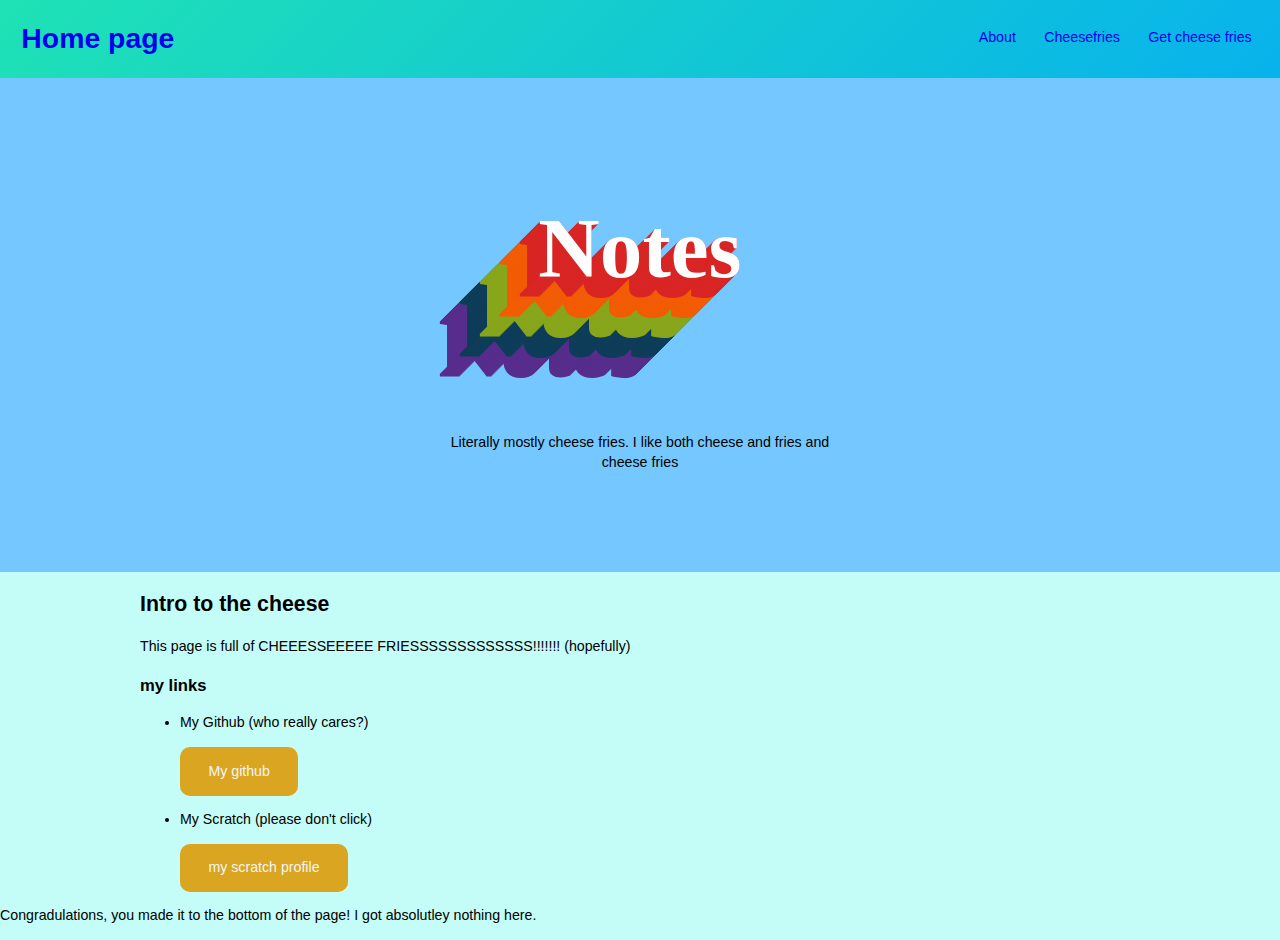
==== commit c9143c97: "more css" ====
--- a/index.html
+++ b/index.html
@@ -16,7 +16,7 @@
 <body class="page-sub">
     <header>
          <div class="site-id">
-            <h1><a href="index.html">Cool Fries</a></h1>
+            <h1><a href="index.html">Home page</a></h1>
         </div>
          <nav class="site-nav">
              <ul>
--- a/css/style.css
+++ b/css/style.css
@@ -1,6 +1,7 @@
 /* background */
 body {
     background: rgb(196, 253, 248);
+    margin: 0;
 }
 
 /* container */
@@ -47,6 +48,15 @@
 header {
     display:flex;
     justify-content: space-between;
+}
+
+header a {
+    text-decoration: none;
+}
+
+/* site ID */
+.site-id {
+    margin-left: 1.5em;
 }
 
 /* site navigation */
@@ -113,48 +123,6 @@
     0% {
       text-shadow: 0px 0px #D92525, -1px 1px #ff0000, -2px 2px #D92525, -3px 3px #ff0000, -4px 4px #D92525, -5px 5px #ff0000, -6px 6px #D92525, -7px 7px #ff0000, -8px 8px #D92525, -9px 9px #D92525, -10px 10px #D92525, -11px 11px #D92525, -12px 12px #D92525, -13px 13px #D92525, -14px 14px #D92525, -15px 15px #D92525, -16px 16px #D92525, -17px 17px #D92525, -18px 18px #D92525, -19px 19px #D92525, -20px 20px #D92525, -21px 21px #F25C05, -22px 22px #F25C05, -23px 23px #F25C05, -24px 24px #F25C05, -25px 25px #F25C05, -26px 26px #F25C05, -27px 27px #F25C05, -28px 28px #F25C05, -29px 29px #F25C05, -30px 30px #F25C05, -31px 31px #F25C05, -32px 32px #F25C05, -33px 33px #F25C05, -34px 34px #F25C05, -35px 35px #F25C05, -36px 36px #F25C05, -37px 37px #F25C05, -38px 38px #F25C05, -39px 39px #F25C05, -40px 40px #F25C05, -41px 41px #88A61B, -42px 42px #88A61B, -43px 43px #88A61B, -44px 44px #88A61B, -45px 45px #88A61B, -46px 46px #88A61B, -47px 47px #88A61B, -48px 48px #88A61B, -49px 49px #88A61B, -50px 50px #88A61B, -51px 51px #88A61B, -52px 52px #88A61B, -53px 53px #88A61B, -54px 54px #88A61B, -55px 55px #88A61B, -56px 56px #88A61B, -57px 57px #88A61B, -58px 58px #88A61B, -59px 59px #88A61B, -60px 60px #88A61B, -61px 61px #0E3D59, -62px 62px #0E3D59, -63px 63px #0E3D59, -64px 64px #0E3D59, -65px 65px #0E3D59, -66px 66px #0E3D59, -67px 67px #0E3D59, -68px 68px #0E3D59, -69px 69px #0E3D59, -70px 70px #0E3D59, -71px 71px #0E3D59, -72px 72px #0E3D59, -73px 73px #0E3D59, -74px 74px #0E3D59, -75px 75px #0E3D59, -76px 76px #0E3D59, -77px 77px #0E3D59, -78px 78px #0E3D59, -79px 79px #0E3D59, -80px 80px #0E3D59, -81px 81px #572D8C, -82px 82px #572D8C, -83px 83px #572D8C, -84px 84px #572D8C, -85px 85px #572D8C, -86px 86px #572D8C, -87px 87px #572D8C, -88px 88px #572D8C, -89px 89px #572D8C, -90px 90px #572D8C, -91px 91px #572D8C, -92px 92px #572D8C, -93px 93px #572D8C, -94px 94px #572D8C, -95px 95px #572D8C, -96px 96px #572D8C, -97px 97px #572D8C, -98px 98px #572D8C, -99px 99px #572D8C, -100px 100px #572D8C;
     }
-    15% {
-      text-shadow: 0px 0px #F25C05, -1px 1px #F25C05, -2px 2px #F25C05, -3px 3px #F25C05, -4px 4px #F25C05, -5px 5px #F25C05, -6px 6px #F25C05, -7px 7px #F25C05, -8px 8px #F25C05, -9px 9px #F25C05, -10px 10px #F25C05, -11px 11px #F25C05, -12px 12px #F25C05, -13px 13px #F25C05, -14px 14px #F25C05, -15px 15px #F25C05, -16px 16px #F25C05, -17px 17px #F25C05, -18px 18px #F25C05, -19px 19px #F25C05, -20px 20px #F25C05, -21px 21px #88A61B, -22px 22px #88A61B, -23px 23px #88A61B, -24px 24px #88A61B, -25px 25px #88A61B, -26px 26px #88A61B, -27px 27px #88A61B, -28px 28px #88A61B, -29px 29px #88A61B, -30px 30px #88A61B, -31px 31px #88A61B, -32px 32px #88A61B, -33px 33px #88A61B, -34px 34px #88A61B, -35px 35px #88A61B, -36px 36px #88A61B, -37px 37px #88A61B, -38px 38px #88A61B, -39px 39px #88A61B, -40px 40px #88A61B, -41px 41px #0E3D59, -42px 42px #0E3D59, -43px 43px #0E3D59, -44px 44px #0E3D59, -45px 45px #0E3D59, -46px 46px #0E3D59, -47px 47px #0E3D59, -48px 48px #0E3D59, -49px 49px #0E3D59, -50px 50px #0E3D59, -51px 51px #0E3D59, -52px 52px #0E3D59, -53px 53px #0E3D59, -54px 54px #0E3D59, -55px 55px #0E3D59, -56px 56px #0E3D59, -57px 57px #0E3D59, -58px 58px #0E3D59, -59px 59px #0E3D59, -60px 60px #0E3D59, -61px 61px #572D8C, -62px 62px #572D8C, -63px 63px #572D8C, -64px 64px #572D8C, -65px 65px #572D8C, -66px 66px #572D8C, -67px 67px #572D8C, -68px 68px #572D8C, -69px 69px #572D8C, -70px 70px #572D8C, -71px 71px #572D8C, -72px 72px #572D8C, -73px 73px #572D8C, -74px 74px #572D8C, -75px 75px #572D8C, -76px 76px #572D8C, -77px 77px #572D8C, -78px 78px #572D8C, -79px 79px #572D8C, -80px 80px #572D8C, -81px 81px #D92525, -82px 82px #D92525, -83px 83px #D92525, -84px 84px #D92525, -85px 85px #D92525, -86px 86px #D92525, -87px 87px #D92525, -88px 88px #D92525, -89px 89px #D92525, -90px 90px #D92525, -91px 91px #D92525, -92px 92px #D92525, -93px 93px #D92525, -94px 94px #D92525, -95px 95px #D92525, -96px 96px #D92525, -97px 97px #D92525, -98px 98px #D92525, -99px 99px #D92525, -100px 100px #D92525;
-    }
-    35% {
-      text-shadow: 0px 0px #88A61B, -1px 1px #88A61B, -2px 2px #88A61B, -3px 3px #88A61B, -4px 4px #88A61B, -5px 5px #88A61B, -6px 6px #88A61B, -7px 7px #88A61B, -8px 8px #88A61B, -9px 9px #88A61B, -10px 10px #88A61B, -11px 11px #88A61B, -12px 12px #88A61B, -13px 13px #88A61B, -14px 14px #88A61B, -15px 15px #88A61B, -16px 16px #88A61B, -17px 17px #88A61B, -18px 18px #88A61B, -19px 19px #88A61B, -20px 20px #88A61B, -21px 21px #0E3D59, -22px 22px #0E3D59, -23px 23px #0E3D59, -24px 24px #0E3D59, -25px 25px #0E3D59, -26px 26px #0E3D59, -27px 27px #0E3D59, -28px 28px #0E3D59, -29px 29px #0E3D59, -30px 30px #0E3D59, -31px 31px #0E3D59, -32px 32px #0E3D59, -33px 33px #0E3D59, -34px 34px #0E3D59, -35px 35px #0E3D59, -36px 36px #0E3D59, -37px 37px #0E3D59, -38px 38px #0E3D59, -39px 39px #0E3D59, -40px 40px #0E3D59, -41px 41px #572D8C, -42px 42px #572D8C, -43px 43px #572D8C, -44px 44px #572D8C, -45px 45px #572D8C, -46px 46px #572D8C, -47px 47px #572D8C, -48px 48px #572D8C, -49px 49px #572D8C, -50px 50px #572D8C, -51px 51px #572D8C, -52px 52px #572D8C, -53px 53px #572D8C, -54px 54px #572D8C, -55px 55px #572D8C, -56px 56px #572D8C, -57px 57px #572D8C, -58px 58px #572D8C, -59px 59px #572D8C, -60px 60px #572D8C, -61px 61px #D92525, -62px 62px #D92525, -63px 63px #D92525, -64px 64px #D92525, -65px 65px #D92525, -66px 66px #D92525, -67px 67px #D92525, -68px 68px #D92525, -69px 69px #D92525, -70px 70px #D92525, -71px 71px #D92525, -72px 72px #D92525, -73px 73px #D92525, -74px 74px #D92525, -75px 75px #D92525, -76px 76px #D92525, -77px 77px #D92525, -78px 78px #D92525, -79px 79px #D92525, -80px 80px #D92525, -81px 81px #F25C05, -82px 82px #F25C05, -83px 83px #F25C05, -84px 84px #F25C05, -85px 85px #F25C05, -86px 86px #F25C05, -87px 87px #F25C05, -88px 88px #F25C05, -89px 89px #F25C05, -90px 90px #F25C05, -91px 91px #F25C05, -92px 92px #F25C05, -93px 93px #F25C05, -94px 94px #F25C05, -95px 95px #F25C05, -96px 96px #F25C05, -97px 97px #F25C05, -98px 98px #F25C05, -99px 99px #F25C05, -100px 100px #F25C05;
-    }
-    50% {
-      text-shadow: 0px 0px #0E3D59, -1px 1px #0E3D59, -2px 2px #0E3D59, -3px 3px #0E3D59, -4px 4px #0E3D59, -5px 5px #0E3D59, -6px 6px #0E3D59, -7px 7px #0E3D59, -8px 8px #0E3D59, -9px 9px #0E3D59, -10px 10px #0E3D59, -11px 11px #0E3D59, -12px 12px #0E3D59, -13px 13px #0E3D59, -14px 14px #0E3D59, -15px 15px #0E3D59, -16px 16px #0E3D59, -17px 17px #0E3D59, -18px 18px #0E3D59, -19px 19px #0E3D59, -20px 20px #0E3D59, -21px 21px #572D8C, -22px 22px #572D8C, -23px 23px #572D8C, -24px 24px #572D8C, -25px 25px #572D8C, -26px 26px #572D8C, -27px 27px #572D8C, -28px 28px #572D8C, -29px 29px #572D8C, -30px 30px #572D8C, -31px 31px #572D8C, -32px 32px #572D8C, -33px 33px #572D8C, -34px 34px #572D8C, -35px 35px #572D8C, -36px 36px #572D8C, -37px 37px #572D8C, -38px 38px #572D8C, -39px 39px #572D8C, -40px 40px #572D8C, -41px 41px #D92525, -42px 42px #D92525, -43px 43px #D92525, -44px 44px #D92525, -45px 45px #D92525, -46px 46px #D92525, -47px 47px #D92525, -48px 48px #D92525, -49px 49px #D92525, -50px 50px #D92525, -51px 51px #D92525, -52px 52px #D92525, -53px 53px #D92525, -54px 54px #D92525, -55px 55px #D92525, -56px 56px #D92525, -57px 57px #D92525, -58px 58px #D92525, -59px 59px #D92525, -60px 60px #D92525, -61px 61px #F25C05, -62px 62px #F25C05, -63px 63px #F25C05, -64px 64px #F25C05, -65px 65px #F25C05, -66px 66px #F25C05, -67px 67px #F25C05, -68px 68px #F25C05, -69px 69px #F25C05, -70px 70px #F25C05, -71px 71px #F25C05, -72px 72px #F25C05, -73px 73px #F25C05, -74px 74px #F25C05, -75px 75px #F25C05, -76px 76px #F25C05, -77px 77px #F25C05, -78px 78px #F25C05, -79px 79px #F25C05, -80px 80px #F25C05, -81px 81px #88A61B, -82px 82px #88A61B, -83px 83px #88A61B, -84px 84px #88A61B, -85px 85px #88A61B, -86px 86px #88A61B, -87px 87px #88A61B, -88px 88px #88A61B, -89px 89px #88A61B, -90px 90px #88A61B, -91px 91px #88A61B, -92px 92px #88A61B, -93px 93px #88A61B, -94px 94px #88A61B, -95px 95px #88A61B, -96px 96px #88A61B, -97px 97px #88A61B, -98px 98px #88A61B, -99px 99px #88A61B, -100px 100px #88A61B;
-    }
-    70% {
-      text-shadow: 0px 0px #572D8C, -1px 1px #572D8C, -2px 2px #572D8C, -3px 3px #572D8C, -4px 4px #572D8C, -5px 5px #572D8C, -6px 6px #572D8C, -7px 7px #572D8C, -8px 8px #572D8C, -9px 9px #572D8C, -10px 10px #572D8C, -11px 11px #572D8C, -12px 12px #572D8C, -13px 13px #572D8C, -14px 14px #572D8C, -15px 15px #572D8C, -16px 16px #572D8C, -17px 17px #572D8C, -18px 18px #572D8C, -19px 19px #572D8C, -20px 20px #572D8C, -21px 21px #D92525, -22px 22px #D92525, -23px 23px #D92525, -24px 24px #D92525, -25px 25px #D92525, -26px 26px #D92525, -27px 27px #D92525, -28px 28px #D92525, -29px 29px #D92525, -30px 30px #D92525, -31px 31px #D92525, -32px 32px #D92525, -33px 33px #D92525, -34px 34px #D92525, -35px 35px #D92525, -36px 36px #D92525, -37px 37px #D92525, -38px 38px #D92525, -39px 39px #D92525, -40px 40px #D92525, -41px 41px #F25C05, -42px 42px #F25C05, -43px 43px #F25C05, -44px 44px #F25C05, -45px 45px #F25C05, -46px 46px #F25C05, -47px 47px #F25C05, -48px 48px #F25C05, -49px 49px #F25C05, -50px 50px #F25C05, -51px 51px #F25C05, -52px 52px #F25C05, -53px 53px #F25C05, -54px 54px #F25C05, -55px 55px #F25C05, -56px 56px #F25C05, -57px 57px #F25C05, -58px 58px #F25C05, -59px 59px #F25C05, -60px 60px #F25C05, -61px 61px #88A61B, -62px 62px #88A61B, -63px 63px #88A61B, -64px 64px #88A61B, -65px 65px #88A61B, -66px 66px #88A61B, -67px 67px #88A61B, -68px 68px #88A61B, -69px 69px #88A61B, -70px 70px #88A61B, -71px 71px #88A61B, -72px 72px #88A61B, -73px 73px #88A61B, -74px 74px #88A61B, -75px 75px #88A61B, -76px 76px #88A61B, -77px 77px #88A61B, -78px 78px #88A61B, -79px 79px #88A61B, -80px 80px #88A61B, -81px 81px #0E3D59, -82px 82px #0E3D59, -83px 83px #0E3D59, -84px 84px #0E3D59, -85px 85px #0E3D59, -86px 86px #0E3D59, -87px 87px #0E3D59, -88px 88px #0E3D59, -89px 89px #0E3D59, -90px 90px #0E3D59, -91px 91px #0E3D59, -92px 92px #0E3D59, -93px 93px #0E3D59, -94px 94px #0E3D59, -95px 95px #0E3D59, -96px 96px #0E3D59, -97px 97px #0E3D59, -98px 98px #0E3D59, -99px 99px #0E3D59, -100px 100px #0E3D59;
-    }
-    100% {
-      text-shadow: 0px 0px #D92525, -1px 1px #D92525, -2px 2px #D92525, -3px 3px #D92525, -4px 4px #D92525, -5px 5px #D92525, -6px 6px #D92525, -7px 7px #D92525, -8px 8px #D92525, -9px 9px #D92525, -10px 10px #D92525, -11px 11px #D92525, -12px 12px #D92525, -13px 13px #D92525, -14px 14px #D92525, -15px 15px #D92525, -16px 16px #D92525, -17px 17px #D92525, -18px 18px #D92525, -19px 19px #D92525, -20px 20px #D92525, -21px 21px #F25C05, -22px 22px #F25C05, -23px 23px #F25C05, -24px 24px #F25C05, -25px 25px #F25C05, -26px 26px #F25C05, -27px 27px #F25C05, -28px 28px #F25C05, -29px 29px #F25C05, -30px 30px #F25C05, -31px 31px #F25C05, -32px 32px #F25C05, -33px 33px #F25C05, -34px 34px #F25C05, -35px 35px #F25C05, -36px 36px #F25C05, -37px 37px #F25C05, -38px 38px #F25C05, -39px 39px #F25C05, -40px 40px #F25C05, -41px 41px #88A61B, -42px 42px #88A61B, -43px 43px #88A61B, -44px 44px #88A61B, -45px 45px #88A61B, -46px 46px #88A61B, -47px 47px #88A61B, -48px 48px #88A61B, -49px 49px #88A61B, -50px 50px #88A61B, -51px 51px #88A61B, -52px 52px #88A61B, -53px 53px #88A61B, -54px 54px #88A61B, -55px 55px #88A61B, -56px 56px #88A61B, -57px 57px #88A61B, -58px 58px #88A61B, -59px 59px #88A61B, -60px 60px #88A61B, -61px 61px #0E3D59, -62px 62px #0E3D59, -63px 63px #0E3D59, -64px 64px #0E3D59, -65px 65px #0E3D59, -66px 66px #0E3D59, -67px 67px #0E3D59, -68px 68px #0E3D59, -69px 69px #0E3D59, -70px 70px #0E3D59, -71px 71px #0E3D59, -72px 72px #0E3D59, -73px 73px #0E3D59, -74px 74px #0E3D59, -75px 75px #0E3D59, -76px 76px #0E3D59, -77px 77px #0E3D59, -78px 78px #0E3D59, -79px 79px #0E3D59, -80px 80px #0E3D59, -81px 81px #572D8C, -82px 82px #572D8C, -83px 83px #572D8C, -84px 84px #572D8C, -85px 85px #572D8C, -86px 86px #572D8C, -87px 87px #572D8C, -88px 88px #572D8C, -89px 89px #572D8C, -90px 90px #572D8C, -91px 91px #572D8C, -92px 92px #572D8C, -93px 93px #572D8C, -94px 94px #572D8C, -95px 95px #572D8C, -96px 96px #572D8C, -97px 97px #572D8C, -98px 98px #572D8C, -99px 99px #572D8C, -100px 100px #572D8C;
-    }
-  }
-  .text-retro-shadow {
-    min-height: 10vh;
-    display: grid;
-    place-items: center;
-  }
-  
-  .text-retro-shadow h1 {
-    padding: 1.5em 0 0.5em 0;
-    text-align: center;
-    margin: -1em auto 1em auto;
-    max-width: 50vw;
-    font-size: 6em;
-    line-height: 1;
-    color: #fefefe;
-    font-family: Georgia;
-    text-shadow: 0px 0px #D92525, -1px 1px #D92525, -2px 2px #D92525, -3px 3px #D92525, -4px 4px #D92525, -5px 5px #D92525, -6px 6px #D92525, -7px 7px #D92525, -8px 8px #D92525, -9px 9px #D92525, -10px 10px #D92525, -11px 11px #D92525, -12px 12px #D92525, -13px 13px #D92525, -14px 14px #D92525, -15px 15px #D92525, -16px 16px #D92525, -17px 17px #D92525, -18px 18px #D92525, -19px 19px #D92525, -20px 20px #D92525, -21px 21px #F25C05, -22px 22px #F25C05, -23px 23px #F25C05, -24px 24px #F25C05, -25px 25px #F25C05, -26px 26px #F25C05, -27px 27px #F25C05, -28px 28px #F25C05, -29px 29px #F25C05, -30px 30px #F25C05, -31px 31px #F25C05, -32px 32px #F25C05, -33px 33px #F25C05, -34px 34px #F25C05, -35px 35px #F25C05, -36px 36px #F25C05, -37px 37px #F25C05, -38px 38px #F25C05, -39px 39px #F25C05, -40px 40px #F25C05, -41px 41px #88A61B, -42px 42px #88A61B, -43px 43px #88A61B, -44px 44px #88A61B, -45px 45px #88A61B, -46px 46px #88A61B, -47px 47px #88A61B, -48px 48px #88A61B, -49px 49px #88A61B, -50px 50px #88A61B, -51px 51px #88A61B, -52px 52px #88A61B, -53px 53px #88A61B, -54px 54px #88A61B, -55px 55px #88A61B, -56px 56px #88A61B, -57px 57px #88A61B, -58px 58px #88A61B, -59px 59px #88A61B, -60px 60px #88A61B, -61px 61px #0E3D59, -62px 62px #0E3D59, -63px 63px #0E3D59, -64px 64px #0E3D59, -65px 65px #0E3D59, -66px 66px #0E3D59, -67px 67px #0E3D59, -68px 68px #0E3D59, -69px 69px #0E3D59, -70px 70px #0E3D59, -71px 71px #0E3D59, -72px 72px #0E3D59, -73px 73px #0E3D59, -74px 74px #0E3D59, -75px 75px #0E3D59, -76px 76px #0E3D59, -77px 77px #0E3D59, -78px 78px #0E3D59, -79px 79px #0E3D59, -80px 80px #0E3D59, -81px 81px #572D8C, -82px 82px #572D8C, -83px 83px #572D8C, -84px 84px #572D8C, -85px 85px #572D8C, -86px 86px #572D8C, -87px 87px #572D8C, -88px 88px #572D8C, -89px 89px #572D8C, -90px 90px #572D8C, -91px 91px #572D8C, -92px 92px #572D8C, -93px 93px #572D8C, -94px 94px #572D8C, -95px 95px #572D8C, -96px 96px #572D8C, -97px 97px #572D8C, -98px 98px #572D8C, -99px 99px #572D8C, -100px 100px #572D8C;
-    animation-name: animateShadow;
-    animation-duration: 0.4s;
-    animation-iteration-count: infinite;
-  }
-
-/* retro text made by teacher */
-@keyframes animateShadow {
-    0% {
-      text-shadow: 0px 0px #D92525, -1px 1px #ff0000, -2px 2px #D92525, -3px 3px #ff0000, -4px 4px #D92525, -5px 5px #ff0000, -6px 6px #D92525, -7px 7px #ff0000, -8px 8px #D92525, -9px 9px #D92525, -10px 10px #D92525, -11px 11px #D92525, -12px 12px #D92525, -13px 13px #D92525, -14px 14px #D92525, -15px 15px #D92525, -16px 16px #D92525, -17px 17px #D92525, -18px 18px #D92525, -19px 19px #D92525, -20px 20px #D92525, -21px 21px #F25C05, -22px 22px #F25C05, -23px 23px #F25C05, -24px 24px #F25C05, -25px 25px #F25C05, -26px 26px #F25C05, -27px 27px #F25C05, -28px 28px #F25C05, -29px 29px #F25C05, -30px 30px #F25C05, -31px 31px #F25C05, -32px 32px #F25C05, -33px 33px #F25C05, -34px 34px #F25C05, -35px 35px #F25C05, -36px 36px #F25C05, -37px 37px #F25C05, -38px 38px #F25C05, -39px 39px #F25C05, -40px 40px #F25C05, -41px 41px #88A61B, -42px 42px #88A61B, -43px 43px #88A61B, -44px 44px #88A61B, -45px 45px #88A61B, -46px 46px #88A61B, -47px 47px #88A61B, -48px 48px #88A61B, -49px 49px #88A61B, -50px 50px #88A61B, -51px 51px #88A61B, -52px 52px #88A61B, -53px 53px #88A61B, -54px 54px #88A61B, -55px 55px #88A61B, -56px 56px #88A61B, -57px 57px #88A61B, -58px 58px #88A61B, -59px 59px #88A61B, -60px 60px #88A61B, -61px 61px #0E3D59, -62px 62px #0E3D59, -63px 63px #0E3D59, -64px 64px #0E3D59, -65px 65px #0E3D59, -66px 66px #0E3D59, -67px 67px #0E3D59, -68px 68px #0E3D59, -69px 69px #0E3D59, -70px 70px #0E3D59, -71px 71px #0E3D59, -72px 72px #0E3D59, -73px 73px #0E3D59, -74px 74px #0E3D59, -75px 75px #0E3D59, -76px 76px #0E3D59, -77px 77px #0E3D59, -78px 78px #0E3D59, -79px 79px #0E3D59, -80px 80px #0E3D59, -81px 81px #572D8C, -82px 82px #572D8C, -83px 83px #572D8C, -84px 84px #572D8C, -85px 85px #572D8C, -86px 86px #572D8C, -87px 87px #572D8C, -88px 88px #572D8C, -89px 89px #572D8C, -90px 90px #572D8C, -91px 91px #572D8C, -92px 92px #572D8C, -93px 93px #572D8C, -94px 94px #572D8C, -95px 95px #572D8C, -96px 96px #572D8C, -97px 97px #572D8C, -98px 98px #572D8C, -99px 99px #572D8C, -100px 100px #572D8C;
-    }
     20% {
       text-shadow: 0px 0px #F25C05, -1px 1px #F25C05, -2px 2px #F25C05, -3px 3px #F25C05, -4px 4px #F25C05, -5px 5px #F25C05, -6px 6px #F25C05, -7px 7px #F25C05, -8px 8px #F25C05, -9px 9px #F25C05, -10px 10px #F25C05, -11px 11px #F25C05, -12px 12px #F25C05, -13px 13px #F25C05, -14px 14px #F25C05, -15px 15px #F25C05, -16px 16px #F25C05, -17px 17px #F25C05, -18px 18px #F25C05, -19px 19px #F25C05, -20px 20px #F25C05, -21px 21px #88A61B, -22px 22px #88A61B, -23px 23px #88A61B, -24px 24px #88A61B, -25px 25px #88A61B, -26px 26px #88A61B, -27px 27px #88A61B, -28px 28px #88A61B, -29px 29px #88A61B, -30px 30px #88A61B, -31px 31px #88A61B, -32px 32px #88A61B, -33px 33px #88A61B, -34px 34px #88A61B, -35px 35px #88A61B, -36px 36px #88A61B, -37px 37px #88A61B, -38px 38px #88A61B, -39px 39px #88A61B, -40px 40px #88A61B, -41px 41px #0E3D59, -42px 42px #0E3D59, -43px 43px #0E3D59, -44px 44px #0E3D59, -45px 45px #0E3D59, -46px 46px #0E3D59, -47px 47px #0E3D59, -48px 48px #0E3D59, -49px 49px #0E3D59, -50px 50px #0E3D59, -51px 51px #0E3D59, -52px 52px #0E3D59, -53px 53px #0E3D59, -54px 54px #0E3D59, -55px 55px #0E3D59, -56px 56px #0E3D59, -57px 57px #0E3D59, -58px 58px #0E3D59, -59px 59px #0E3D59, -60px 60px #0E3D59, -61px 61px #572D8C, -62px 62px #572D8C, -63px 63px #572D8C, -64px 64px #572D8C, -65px 65px #572D8C, -66px 66px #572D8C, -67px 67px #572D8C, -68px 68px #572D8C, -69px 69px #572D8C, -70px 70px #572D8C, -71px 71px #572D8C, -72px 72px #572D8C, -73px 73px #572D8C, -74px 74px #572D8C, -75px 75px #572D8C, -76px 76px #572D8C, -77px 77px #572D8C, -78px 78px #572D8C, -79px 79px #572D8C, -80px 80px #572D8C, -81px 81px #D92525, -82px 82px #D92525, -83px 83px #D92525, -84px 84px #D92525, -85px 85px #D92525, -86px 86px #D92525, -87px 87px #D92525, -88px 88px #D92525, -89px 89px #D92525, -90px 90px #D92525, -91px 91px #D92525, -92px 92px #D92525, -93px 93px #D92525, -94px 94px #D92525, -95px 95px #D92525, -96px 96px #D92525, -97px 97px #D92525, -98px 98px #D92525, -99px 99px #D92525, -100px 100px #D92525;
     }
@@ -209,4 +177,11 @@
 	100% {
 		background-position: 0% 50%;
 	}
+}
+
+/* plain list */
+ul.plainlist {
+    margin: 0;
+    padding: 0;
+    list-style: none;
 }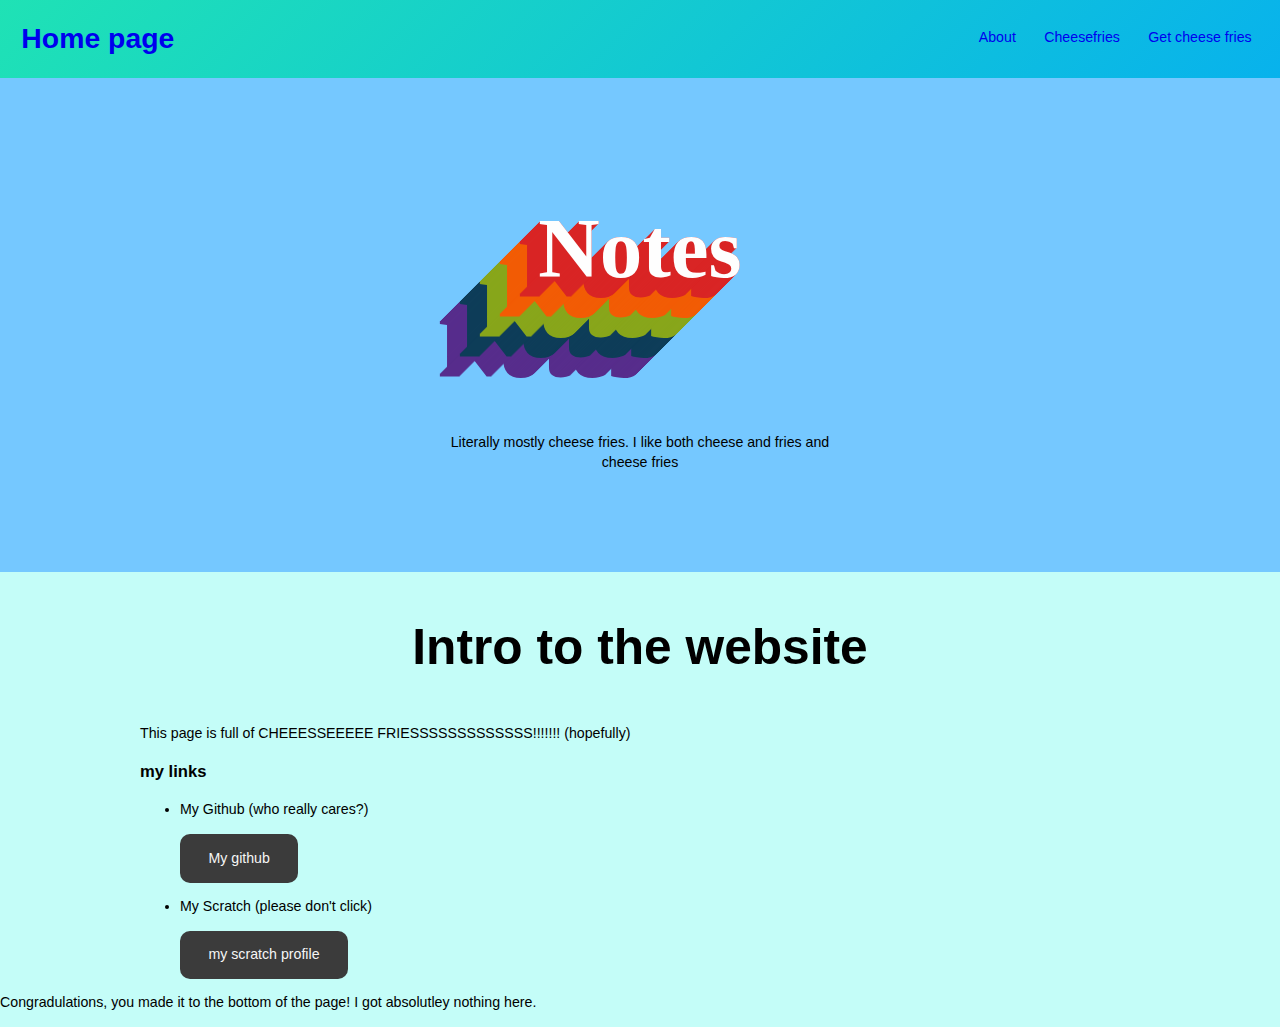
==== commit 3644fe49: "many many many many more changes" ====
--- a/index.html
+++ b/index.html
@@ -36,11 +36,8 @@
     </main>
         <section>
             <div class="container two-col-sidebar">
-
-
                 <div class="#primary">
-
-                    <h2 id="intro">Intro to the cheese</h2>
+                    <h2 class="bigintro" id="intro">Intro to the website</h2>
                     <p id="about">
                         This page is full of CHEEESSEEEEE FRIESSSSSSSSSSSSS!!!!!!! (hopefully)
                     </p>
--- a/css/style.css
+++ b/css/style.css
@@ -28,20 +28,20 @@
     display: inline-block;
     padding: 1em 2em;
     text-decoration:rgb(0, 177, 94);
-    background-color:goldenrod;
+    background-color:rgb(59, 59, 59);
     color: whitesmoke;
     border-radius: 10px;
 }
 .button:hover {
-    background-color:darkgoldenrod;
+    background-color:rgb(141, 141, 141);
     color: whitesmoke;
 }
 .button.dark {
     color: whitesmoke;
-    background-color:goldenrod;
+    background-color:rgb(59, 59, 59);
 }
 .button.dark:hover {
-    background-color:darkgoldenrod;
+    background-color:rgb(172, 172, 172);
 }
 
 /* header */
@@ -184,4 +184,41 @@
     margin: 0;
     padding: 0;
     list-style: none;
-}+}
+
+/* everything under here are all bigger/specific things like buttons or special headers */
+
+/* buttons are larger */
+.buttonlarger {
+    display: inline-block;
+    padding: 1em 4em;
+    background-color:rgb(255, 0, 0);
+    color: whitesmoke;
+    border-radius: 10px;
+    text-decoration: none;
+}
+.buttonlarger:hover {
+    background-color:rgb(0, 255, 0);
+    color: rgb(0, 0, 0);
+}
+.button.dark {
+    color: whitesmoke;
+    background-color:rgb(0, 0, 0);
+}
+.button.dark:hover {
+    background-color:rgb(0, 0, 0);
+}
+
+/* bigintro */
+h2.bigintro {
+    place-items: center;
+    display: grid;
+    font-size: 3.5em;
+    margin: 0.2;
+}
+
+/* header 1 */
+h1.largeh1 {
+    font-size: 5em;
+    margin: 0;
+}
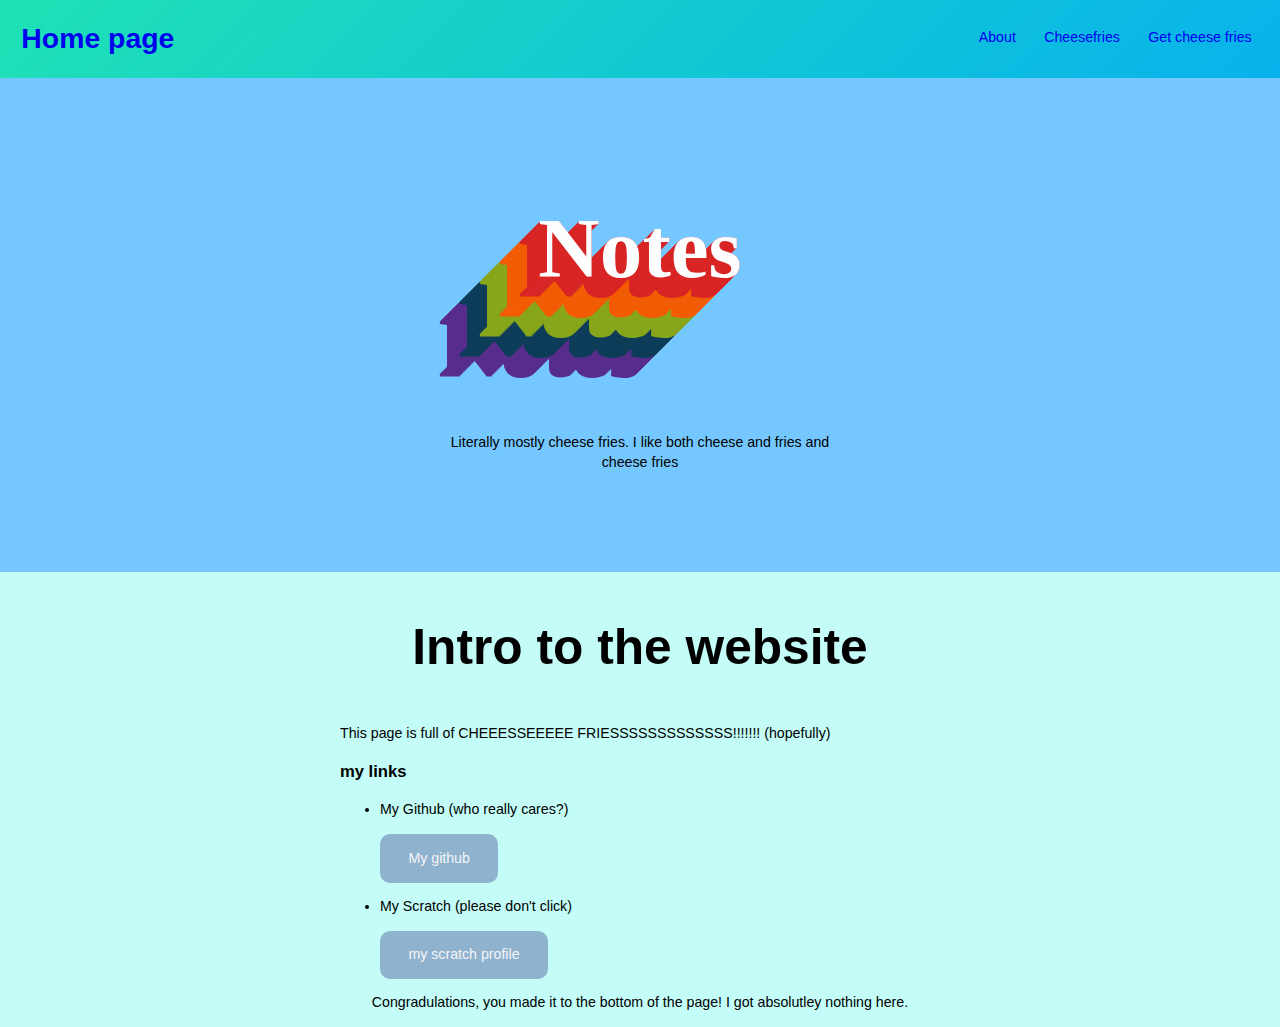
==== commit 7766c7a1: "detailed more things and such" ====
--- a/index.html
+++ b/index.html
@@ -35,7 +35,7 @@
         </section>
     </main>
         <section>
-            <div class="container two-col-sidebar">
+            <div class="containersmall two-col-sidebar">
                 <div class="#primary">
                     <h2 class="bigintro" id="intro">Intro to the website</h2>
                     <p id="about">
@@ -58,7 +58,7 @@
         </section>
     </main>
 
-    <footer>
+    <footer class="smallfooter">
         <p>Congradulations, you made it to the bottom of the page! I got absolutley nothing here.</p>
     </footer>
 </body>--- a/css/style.css
+++ b/css/style.css
@@ -28,12 +28,12 @@
     display: inline-block;
     padding: 1em 2em;
     text-decoration:rgb(0, 177, 94);
-    background-color:rgb(59, 59, 59);
+    background-color:rgb(143, 178, 207);
     color: whitesmoke;
     border-radius: 10px;
 }
 .button:hover {
-    background-color:rgb(141, 141, 141);
+    background-color:rgb(122, 190, 245);
     color: whitesmoke;
 }
 .button.dark {
@@ -222,3 +222,19 @@
     font-size: 5em;
     margin: 0;
 }
+
+/* center all */
+h1, h2, h3, p {
+    /* text-align: center; */
+}
+
+/* narrow container */
+.containersmall {
+    max-width: 600px;
+    margin: 0 auto;
+}
+
+/* small footer */
+.smallfooter {
+    text-align: center;
+}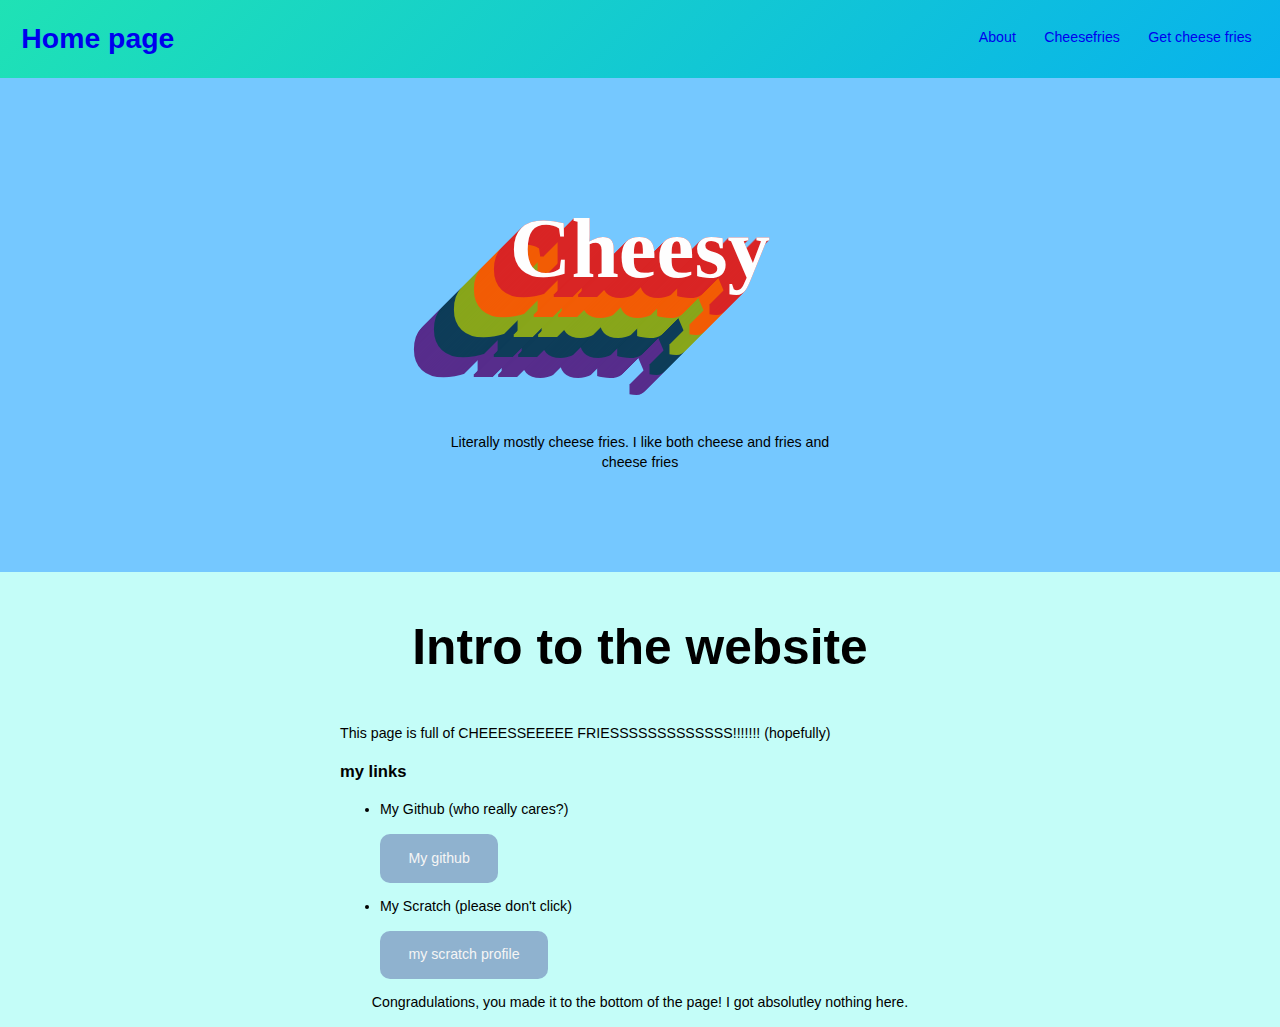
==== commit f4518ab7: "cheesy website" ====
--- a/index.html
+++ b/index.html
@@ -29,7 +29,7 @@
     <main>
         <section class="hero">
             <div class="text-retro-shadow">
-                <h1>Notes</h1>
+                <h1>Cheesy</h1>
             </div>
             <p>Literally mostly cheese fries. I like both cheese and fries and cheese fries</p>
         </section>
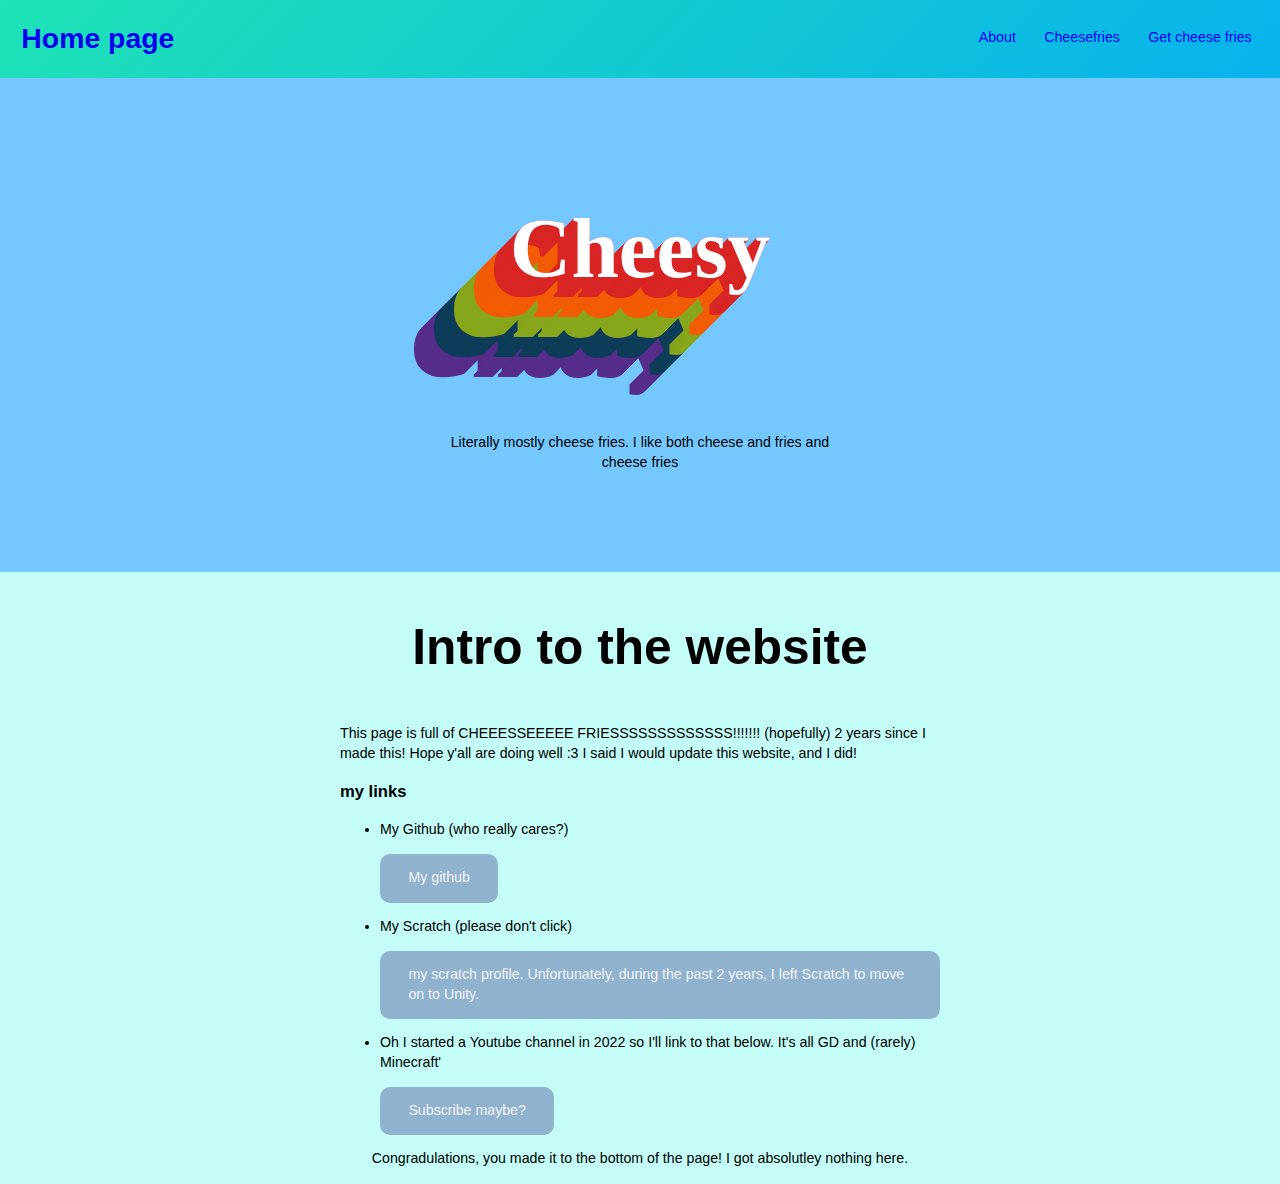
==== commit 234f903c: "Updated website" ====
--- a/index.html
+++ b/index.html
@@ -40,6 +40,8 @@
                     <h2 class="bigintro" id="intro">Intro to the website</h2>
                     <p id="about">
                         This page is full of CHEEESSEEEEE FRIESSSSSSSSSSSSS!!!!!!! (hopefully)
+                        2 years since I made this! Hope y'all are doing well :3
+                        I said I would update this website, and I did!
                     </p>
 
                     <h3 id="links">my links</h3>
@@ -50,13 +52,17 @@
                         </li>
                         <li>
                             <p>My Scratch (please don't click)</p>
-                            <a class="button" href="https://scratch.mit.edu/users/aydenismyname808/">my scratch profile</a>
+                            <a class="button" href="https://scratch.mit.edu/users/aydenismyname808/">my scratch profile. Unfortunately, during the past 2 years, I left Scratch to move on to Unity. </a>
+                        </li>
+                        <li>
+                            <p>Oh I started a Youtube channel in 2022 so I'll link to that below. It's all GD and (rarely) Minecraft'</p>
+                            <a class="button" href="https://www.youtube.com/@MarshmallowFluf1">Subscribe maybe?</a>
                         </li>
                     </ul>
                 </div>
             </div>
         </section>
-    </main>
+</main>
 
     <footer class="smallfooter">
         <p>Congradulations, you made it to the bottom of the page! I got absolutley nothing here.</p>
--- a/css/style.css
+++ b/css/style.css
@@ -237,4 +237,11 @@
 /* small footer */
 .smallfooter {
     text-align: center;
+}
+
+.middlescreen {
+    min-height: 100vh;
+    display: grid;
+    place-items: center;
+    background-color: rgb(0, 164, 230);
 }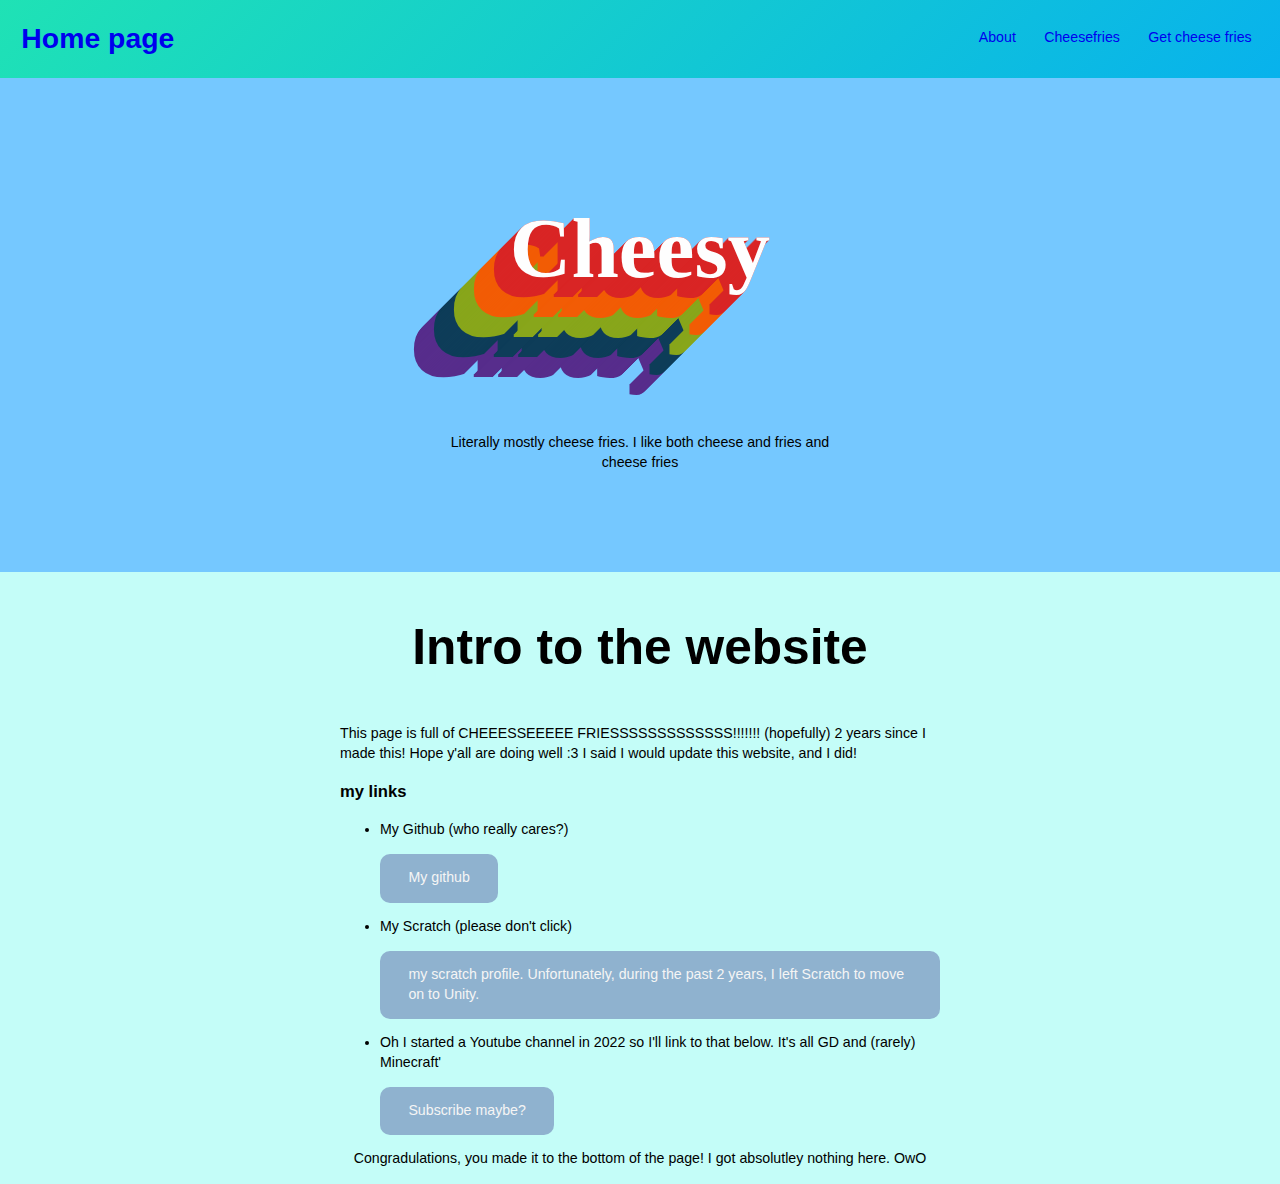
==== commit 63d5126f: "forgot to add this one" ====
--- a/index.html
+++ b/index.html
@@ -65,6 +65,6 @@
 </main>
 
     <footer class="smallfooter">
-        <p>Congradulations, you made it to the bottom of the page! I got absolutley nothing here.</p>
+        <p>Congradulations, you made it to the bottom of the page! I got absolutley nothing here. OwO</p>
     </footer>
 </body>